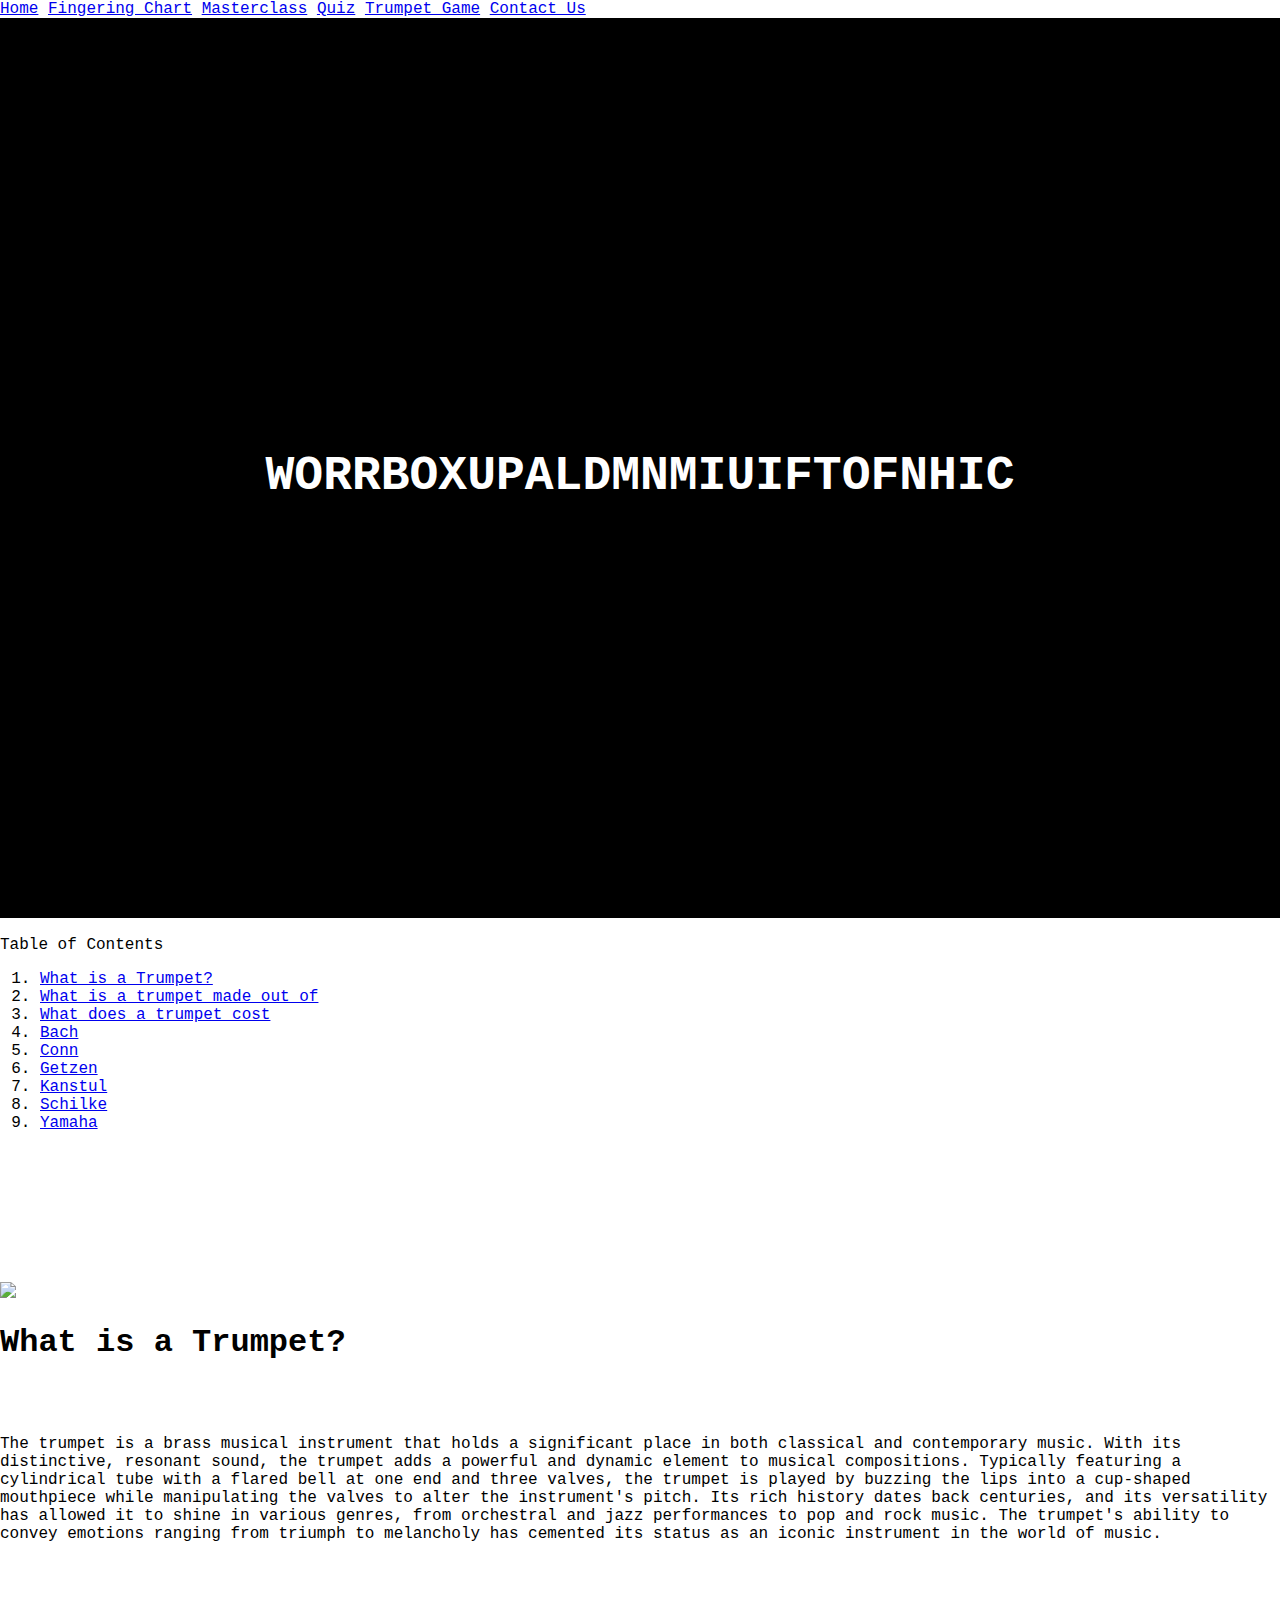
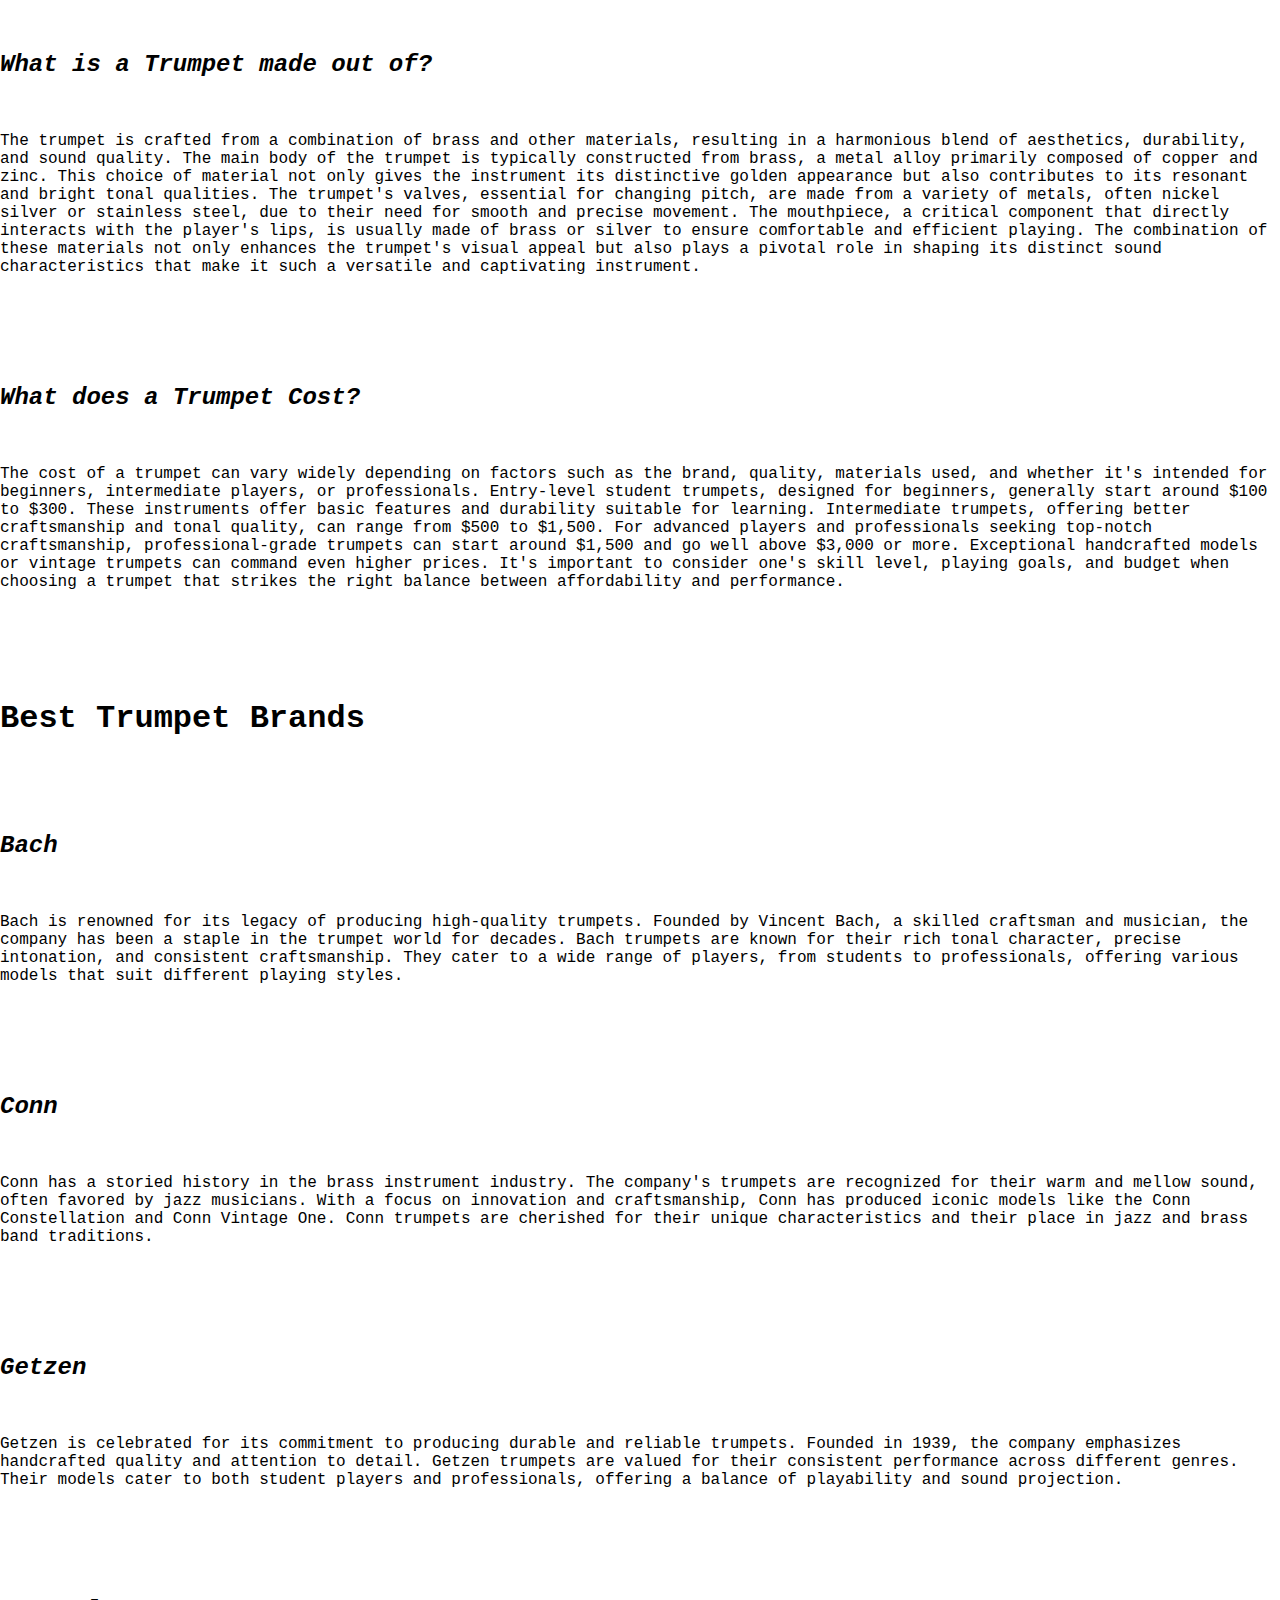
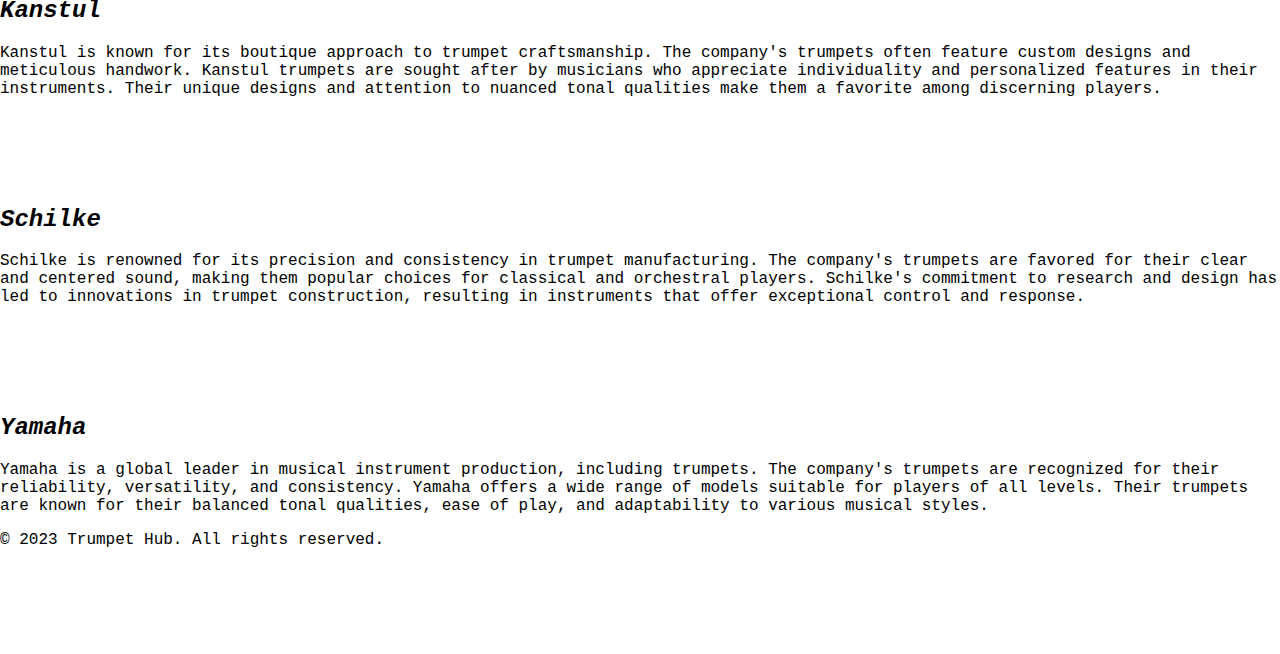
==== index.html @ 3f901198 "none of the above" ====
<!DOCTYPE html>
<html>
<head>
    <title>Trumpet Hub</title>
<link href="style.css" rel="stylesheet" type="text/css"/>
</head>
<div id="header">
    <a href="index.html">Home</a>
    <a href="fingering_chart.html">Fingering Chart</a>
    <a href="masterclass.html">Masterclass</a>
    <a href="quiz.html">Quiz</a>
    <a href="game.html">Trumpet Game</a>
    <a href="contact.html">Contact Us</a>
</div>
<html lang="en">
<head>
    <meta charset="UTF-8">
    <meta name="viewport" content="width=device-width, initial-scale=1.0">
    <title>Trumpet Hub</title>
    <link rel="stylesheet" href="https://cdnjs.cloudflare.com/ajax/libs/font-awesome/6.0.0-beta3/css/all.min.css">
    <style>
        body {
            margin: 0;
            padding: 0;
            font-family: "Space Mono", monospace;
        }

        .section {
            background-color: black;
            display: flex;
            flex-direction: column;
            justify-content: center;
            align-items: center;
            height: 100vh;
        }

        .section h1 {
            color: white;
            font-size: 3rem;
            margin-bottom: 1rem;
        }

        .down-arrow {
            color: white;
            font-size: 2rem;
            display: none; 
        }
    </style>
</head>
<body>
    <div class="section">
        <h1 data-value="Welcome To The Trumpet Hub">Welcome To The Trumpet Hub</h1>
        <i class="fas fa-chevron-down down-arrow"></i>
    </div>
    
    <script>
        const letters = "ABCDEFGHIJKLMNOPQRSTUVWXYZ";
        const originalText = "Welcome To The Trumpet Hub";
        const h1Element = document.querySelector("h1");
        const downArrow = document.querySelector(".down-arrow");

        function startRandomizing() {
            let iterations = 0;
            const interval = setInterval(() => {
                const newText = h1Element.innerText.split("").map((letter, index) => {
                    if (iterations >= originalText.length) {
                        clearInterval(interval);
                        return originalText[index];
                    }
                    return letters[Math.floor(Math.random() * 26)];
                }).join("");

                h1Element.innerText = newText;

                if (iterations >= originalText.length) { 
                    clearInterval(interval);
                    h1Element.innerText = originalText;
                    downArrow.style.display = "block"; 
                }

                iterations += 1 / 3;
            }, 30);
        }

        startRandomizing();
    </script>
</body>
<br>
<div id="content"
        <h3>Table of Contents</h3>
        <ol>
            <li><a href="#thetrumpet">What is a Trumpet?</a></li>
            <li><a href="#made">What is a trumpet made out of</a></li>
            <li><a href="#cost">What does a trumpet cost</a></li>
            <li><a href="#bach">Bach</a></li>
            <li><a href="#conn">Conn</a></li>
            <li><a href="#getzen">Getzen</a></li>
            <li><a href="#kanstul">Kanstul</a></li>
            <li><a href="#schilke">Schilke</a></li>
            <li><a href="#yamaha">Yamaha</a></li>
        </ol>
    </div>
    <a href="https://en.wikipedia.org/wiki/Miles_Davis"><img src="https://cdn.britannica.com/22/7922-004-E6D87AB4/Miles-Davis-1969.jpg"></a>
    <video src="https://www.facebook.com/MilesDavis/">controls</video><br>
    <h1>What is a Trumpet?</h1><br><br>
        <div id="thetrumpet">
            <p>The trumpet is a brass musical instrument that holds a significant place in both classical and contemporary music. With its distinctive, resonant sound, the trumpet adds a powerful and dynamic element to musical compositions. Typically featuring a cylindrical tube with a flared bell at one end and three valves, the trumpet is played by buzzing the lips into a cup-shaped mouthpiece while manipulating the valves to alter the instrument's pitch. Its rich history dates back centuries, and its versatility has allowed it to shine in various genres, from orchestral and jazz performances to pop and rock music. The trumpet's ability to convey emotions ranging from triumph to melancholy has cemented its status as an iconic instrument in the world of music.</p><br><br><br><br>
        </div>
        <div id="made">
            <em><h2>What is a Trumpet made out of?</h2></em><br>
            <p>The trumpet is crafted from a combination of brass and other materials, resulting in a harmonious blend of aesthetics, durability, and sound quality. The main body of the trumpet is typically constructed from brass, a metal alloy primarily composed of copper and zinc. This choice of material not only gives the instrument its distinctive golden appearance but also contributes to its resonant and bright tonal qualities. The trumpet's valves, essential for changing pitch, are made from a variety of metals, often nickel silver or stainless steel, due to their need for smooth and precise movement. The mouthpiece, a critical component that directly interacts with the player's lips, is usually made of brass or silver to ensure comfortable and efficient playing. The combination of these materials not only enhances the trumpet's visual appeal but also plays a pivotal role in shaping its distinct sound characteristics that make it such a versatile and captivating instrument. </p><br><br><br><br>
        </div>
        <div id="cost">
            <em><h2>What does a Trumpet Cost?</h2></em><br>
            <p>The cost of a trumpet can vary widely depending on factors such as the brand, quality, materials used, and whether it's intended for beginners, intermediate players, or professionals. Entry-level student trumpets, designed for beginners, generally start around $100 to $300. These instruments offer basic features and durability suitable for learning. Intermediate trumpets, offering better craftsmanship and tonal quality, can range from $500 to $1,500. For advanced players and professionals seeking top-notch craftsmanship, professional-grade trumpets can start around $1,500 and go well above $3,000 or more. Exceptional handcrafted models or vintage trumpets can command even higher prices. It's important to consider one's skill level, playing goals, and budget when choosing a trumpet that strikes the right balance between affordability and performance.</p><br><br><br><br>
        </div>
        <h1>Best Trumpet Brands</h1><br><br><br>
        <div id="bach">
            <em><h2>Bach</h2></em><br>
            <p>Bach is renowned for its legacy of producing high-quality trumpets. Founded by Vincent Bach, a skilled craftsman and musician, the company has been a staple in the trumpet world for decades. Bach trumpets are known for their rich tonal character, precise intonation, and consistent craftsmanship. They cater to a wide range of players, from students to professionals, offering various models that suit different playing styles.</p><br><br><br><br>
        </div>
        <div id="conn">
           <em><h2>Conn</h2></em><br>
           <p>Conn has a storied history in the brass instrument industry. The company's trumpets are recognized for their warm and mellow sound, often favored by jazz musicians. With a focus on innovation and craftsmanship, Conn has produced iconic models like the Conn Constellation and Conn Vintage One. Conn trumpets are cherished for their unique characteristics and their place in jazz and brass band traditions.</p><br><br><br><br>
          </div>
        </div>
        <div id="getzen">
            <em><h2>Getzen</h2></em><br>
            <p>Getzen is celebrated for its commitment to producing durable and reliable trumpets. Founded in 1939, the company emphasizes handcrafted quality and attention to detail. Getzen trumpets are valued for their consistent performance across different genres. Their models cater to both student players and professionals, offering a balance of playability and sound projection.</p><br><br><br><br>
        </div>
        <div id="kanstul">
            <em><h2>Kanstul</h2></em>
            <p>Kanstul is known for its boutique approach to trumpet craftsmanship. The company's trumpets often feature custom designs and meticulous handwork. Kanstul trumpets are sought after by musicians who appreciate individuality and personalized features in their instruments. Their unique designs and attention to nuanced tonal qualities make them a favorite among discerning players.</p><br><br><br><br>
        </div>
        <div id="schilke">
            <em><h2>Schilke</h2></em>
            <p>Schilke is renowned for its precision and consistency in trumpet manufacturing. The company's trumpets are favored for their clear and centered sound, making them popular choices for classical and orchestral players. Schilke's commitment to research and design has led to innovations in trumpet construction, resulting in instruments that offer exceptional control and response.</p><br><br><br><br>
        </div>
        <div id="yamaha">
            <em><h2>Yamaha</h2></em>
            <p>Yamaha is a global leader in musical instrument production, including trumpets. The company's trumpets are recognized for their reliability, versatility, and consistency. Yamaha offers a wide range of models suitable for players of all levels. Their trumpets are known for their balanced tonal qualities, ease of play, and adaptability to various musical styles.</p>
        </div>
</body>
    <footer>
        &copy; 2023 Trumpet Hub. All rights reserved.
    </footer>
</html>
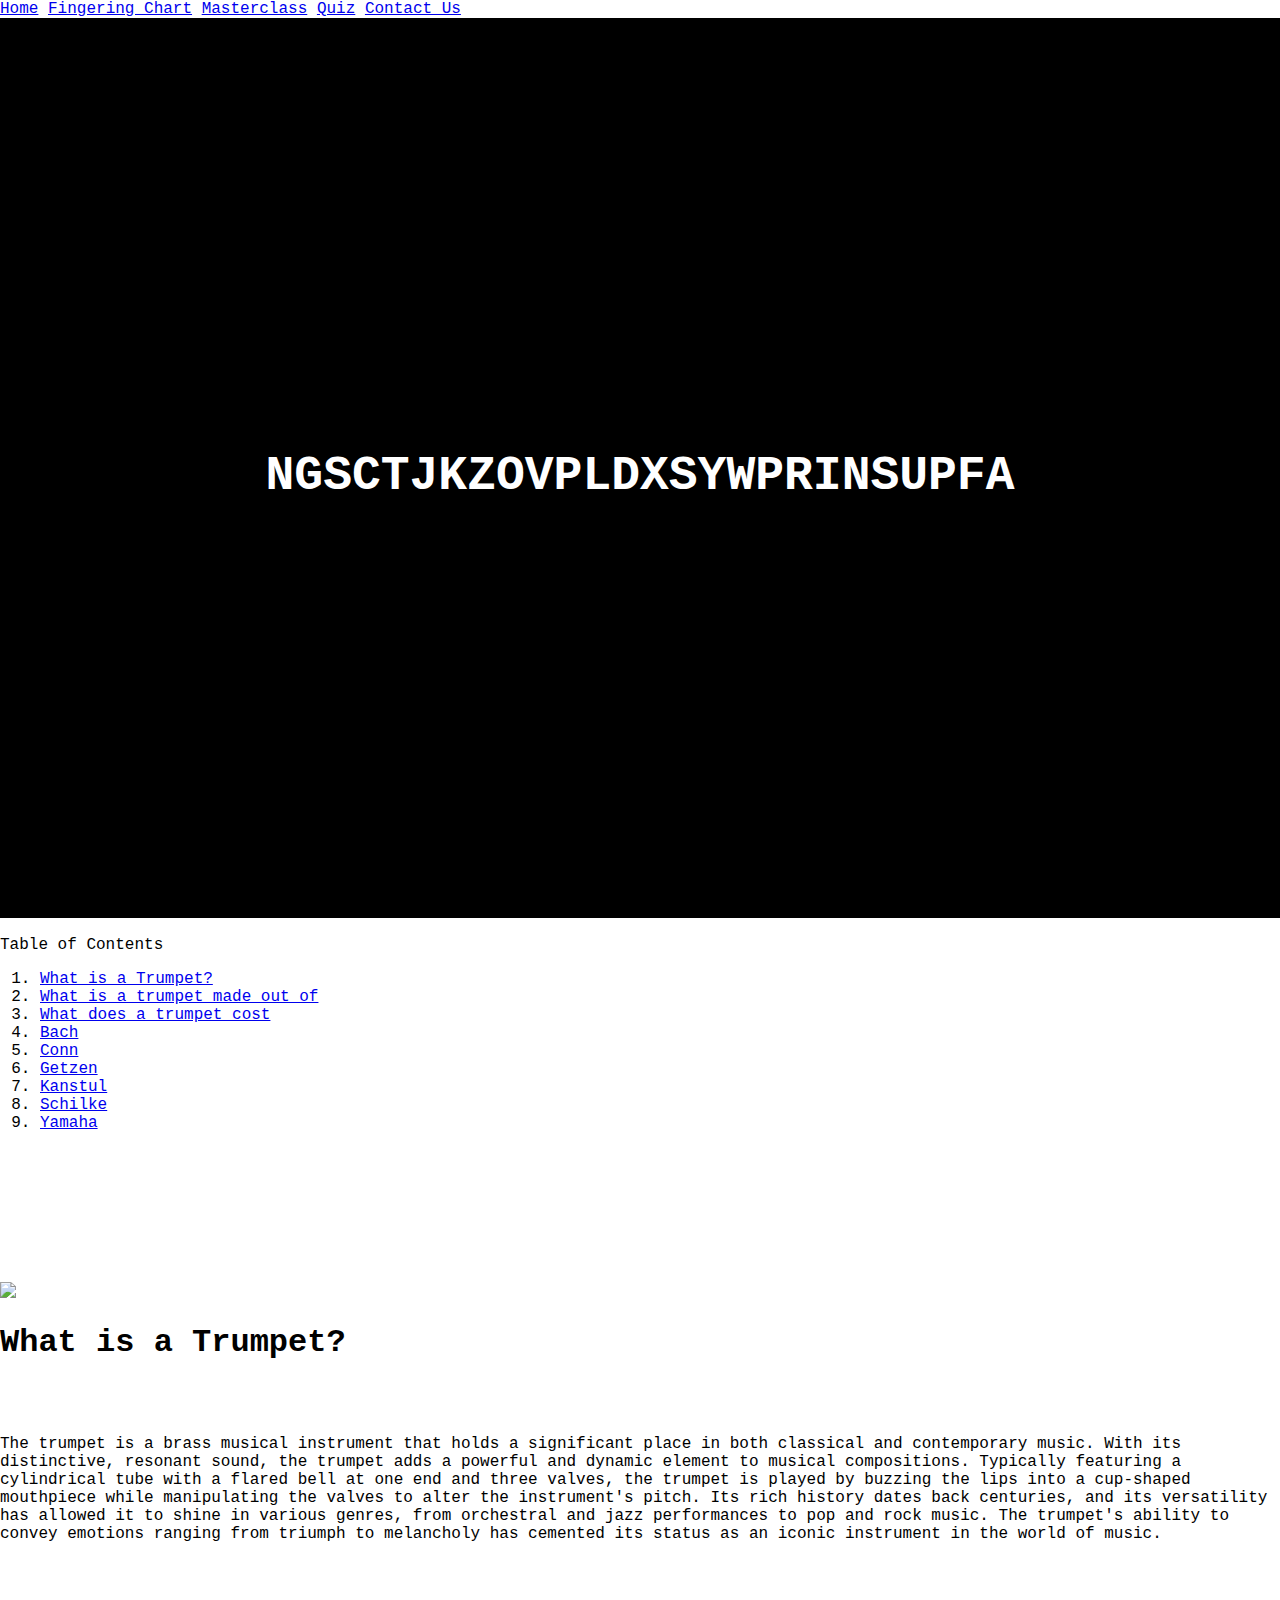
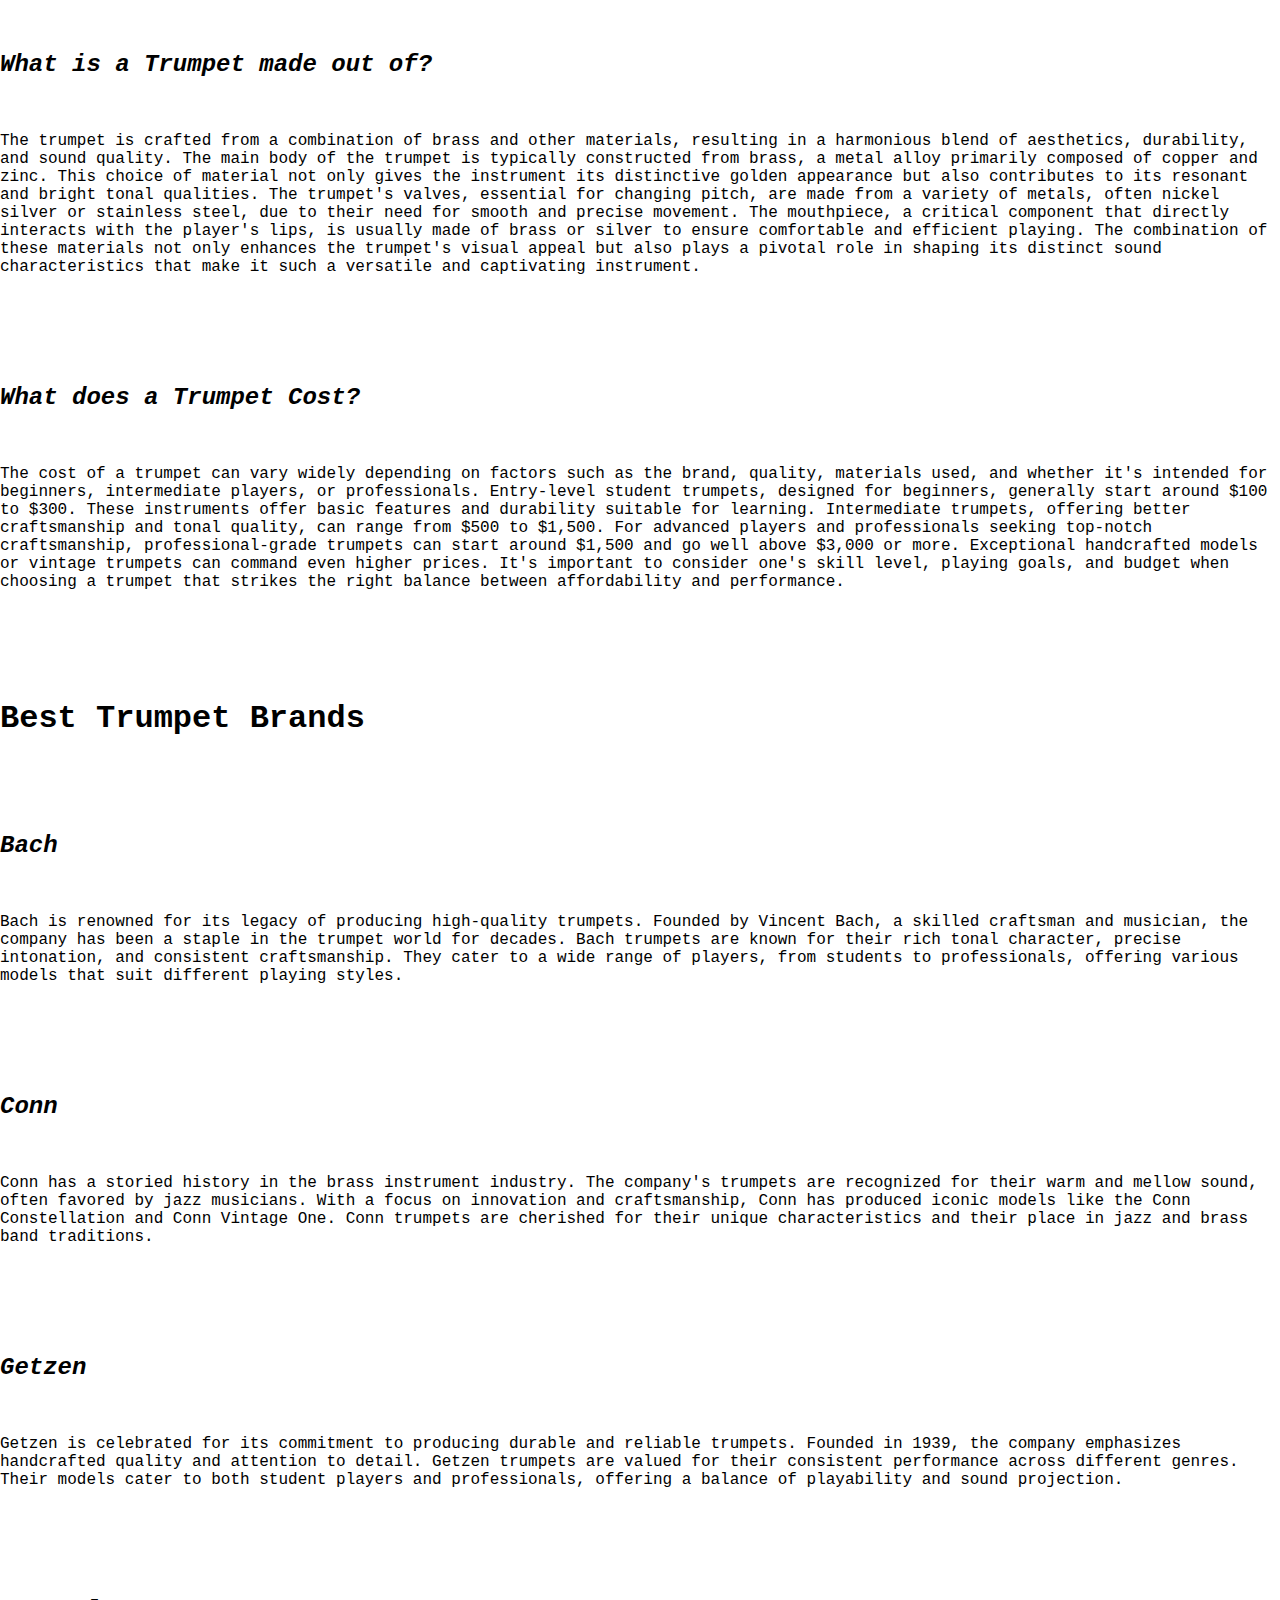
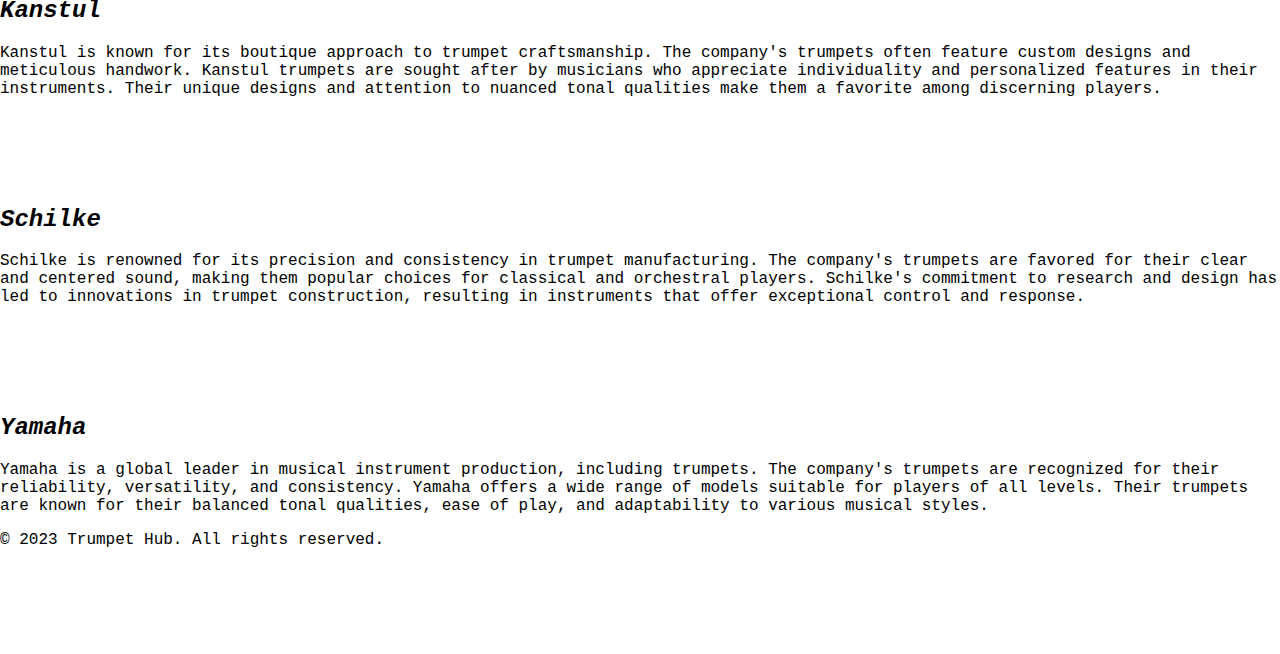
==== commit f746b06d: "removed home button on home" ====
--- a/index.html
+++ b/index.html
@@ -9,7 +9,6 @@
     <a href="fingering_chart.html">Fingering Chart</a>
     <a href="masterclass.html">Masterclass</a>
     <a href="quiz.html">Quiz</a>
-    <a href="game.html">Trumpet Game</a>
     <a href="contact.html">Contact Us</a>
 </div>
 <html lang="en">
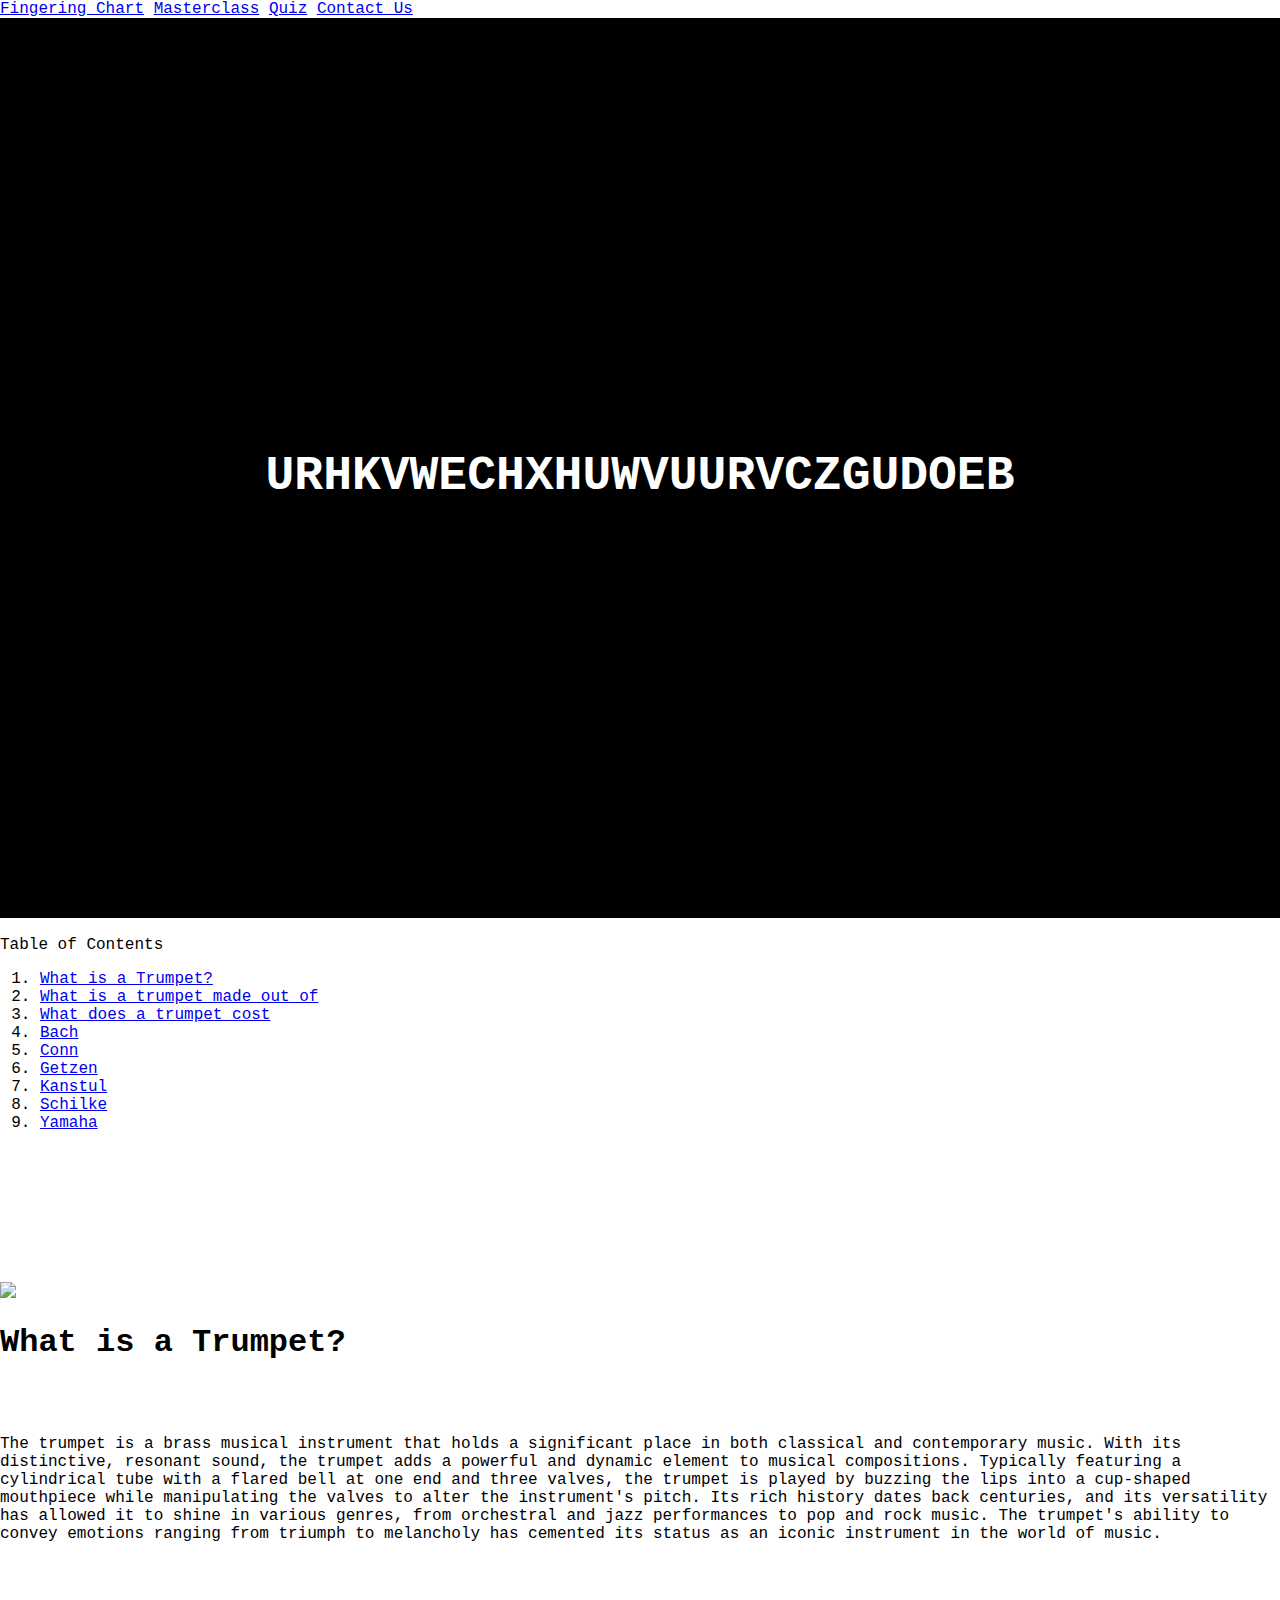
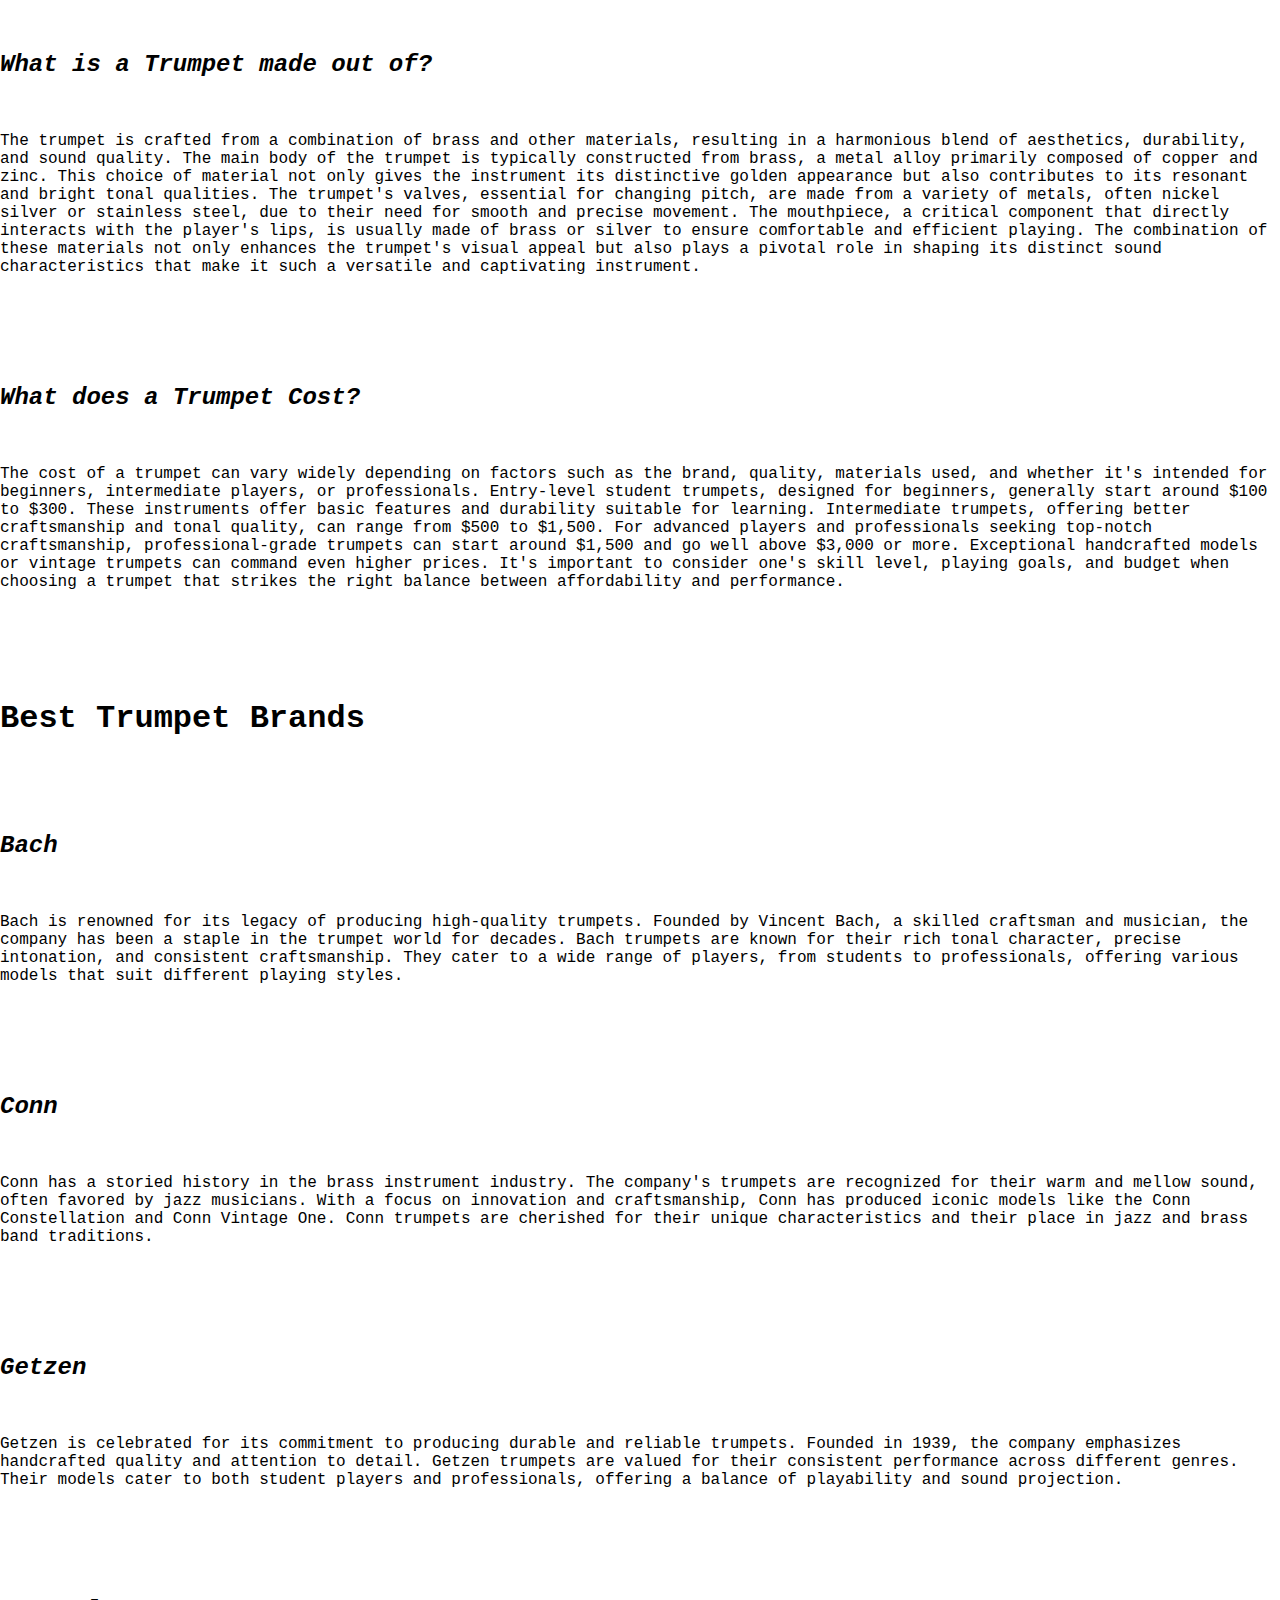
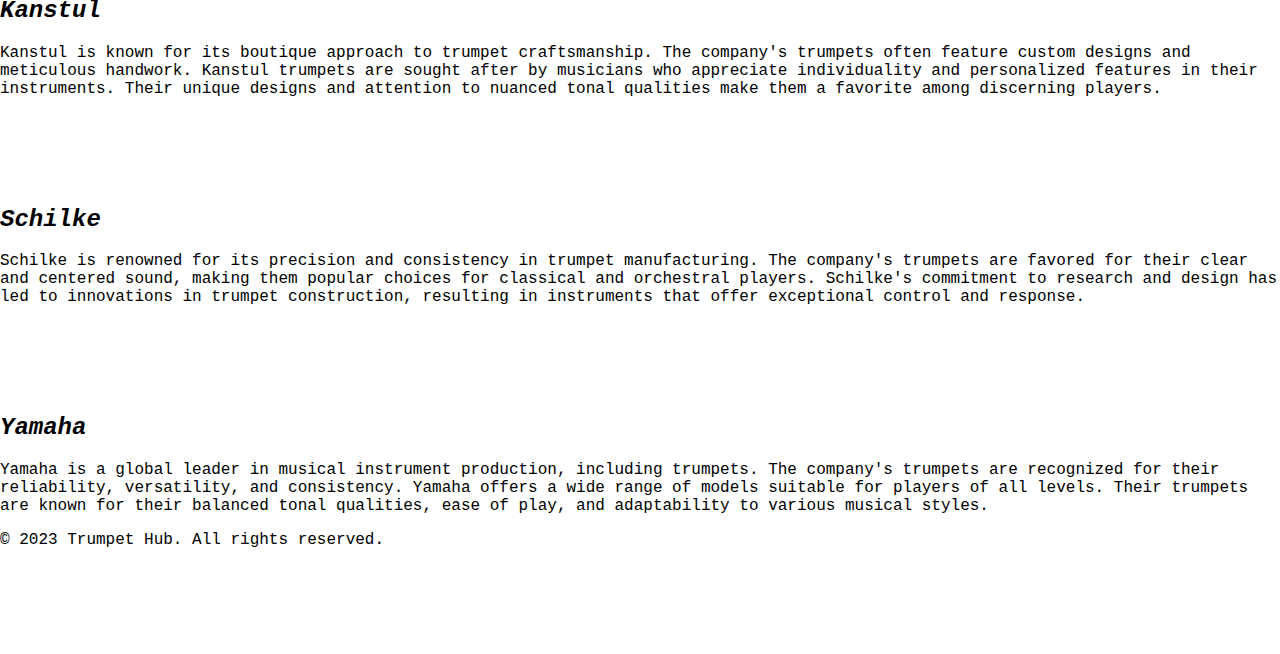
==== commit 59ece33c: "Update index.html" ====
--- a/index.html
+++ b/index.html
@@ -5,7 +5,6 @@
 <link href="style.css" rel="stylesheet" type="text/css"/>
 </head>
 <div id="header">
-    <a href="index.html">Home</a>
     <a href="fingering_chart.html">Fingering Chart</a>
     <a href="masterclass.html">Masterclass</a>
     <a href="quiz.html">Quiz</a>
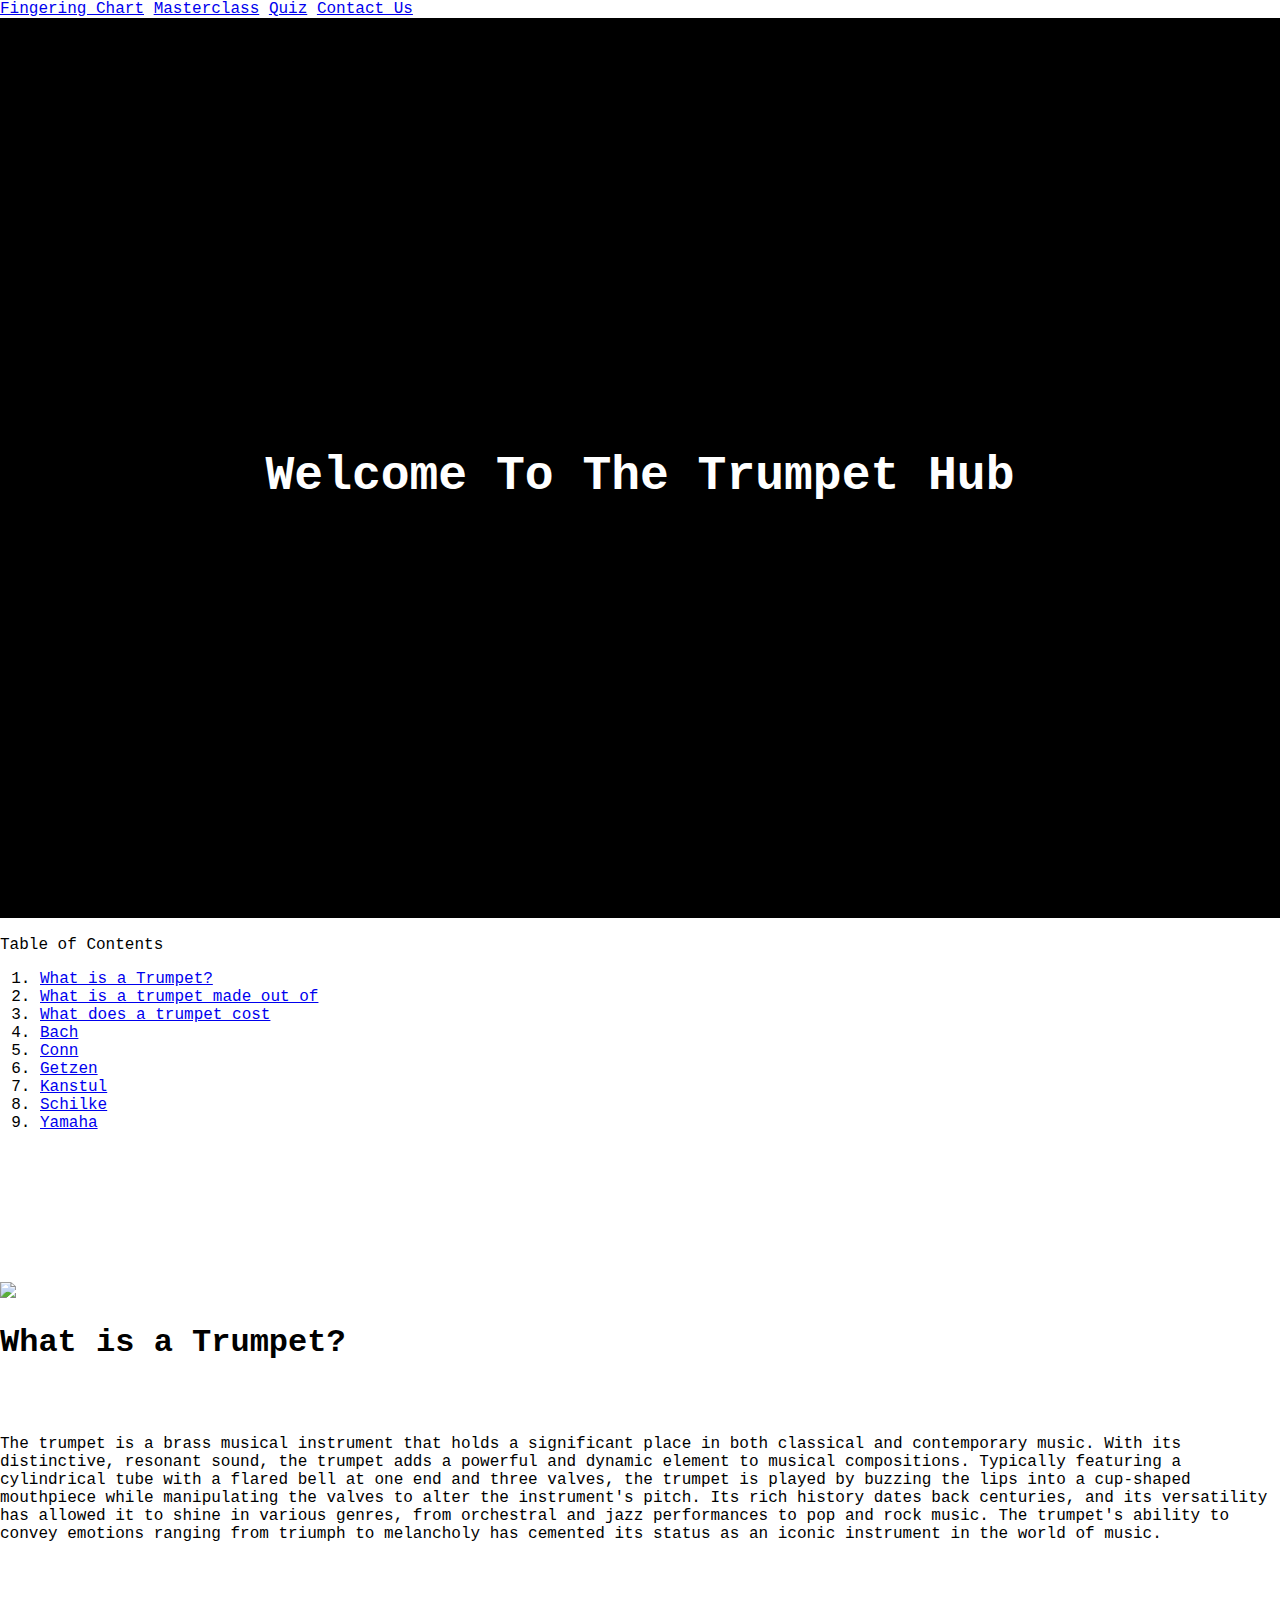
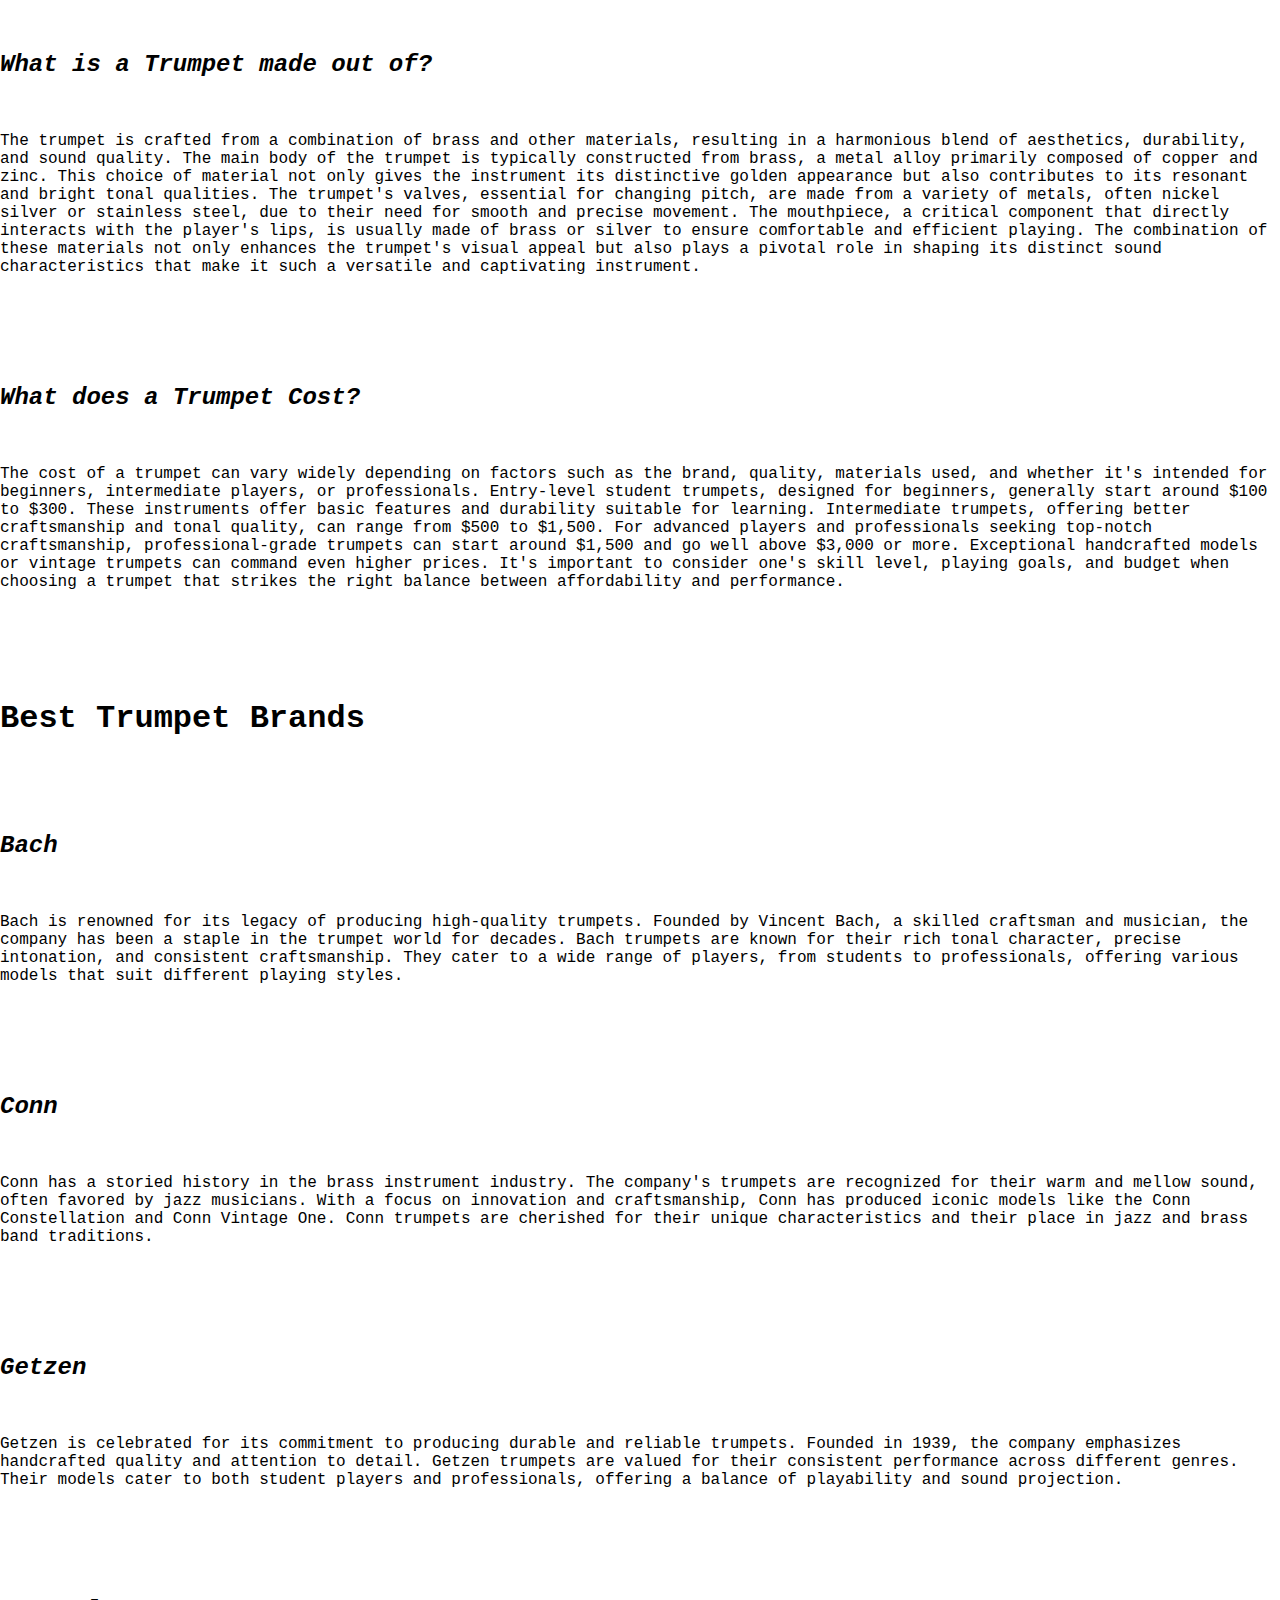
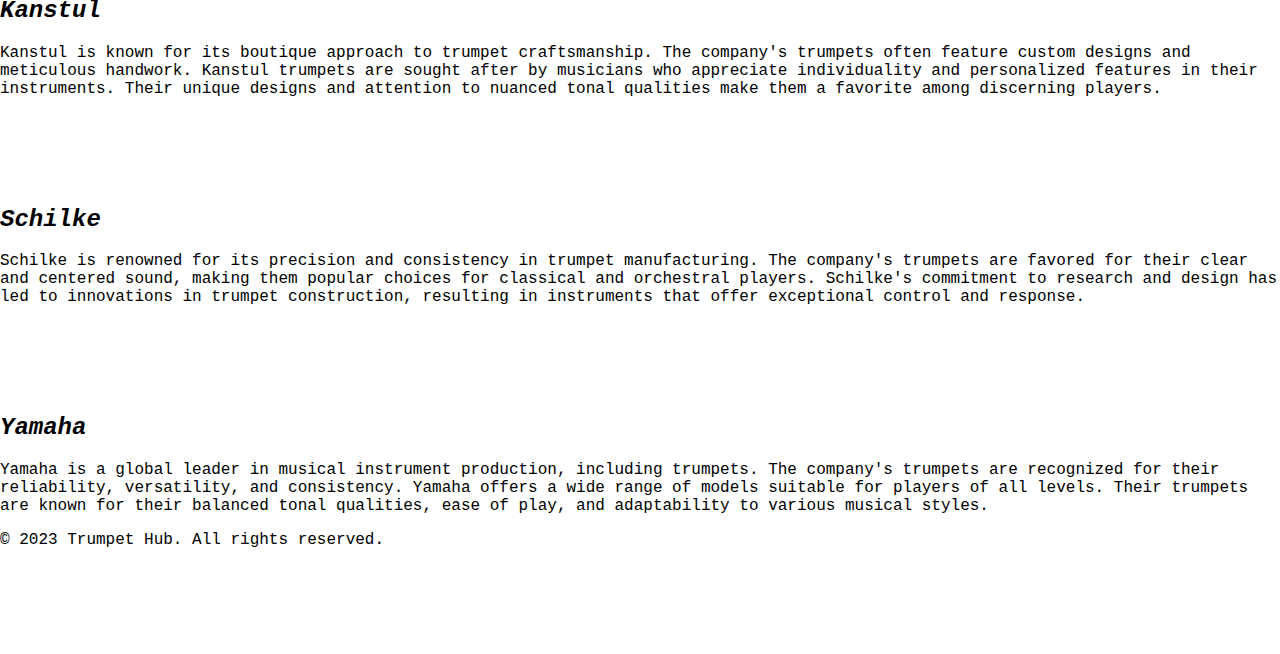
==== commit 8ce2752c: "iterations" ====
--- a/index.html
+++ b/index.html
@@ -5,6 +5,7 @@
 <link href="style.css" rel="stylesheet" type="text/css"/>
 </head>
 <div id="header">
+
     <a href="fingering_chart.html">Fingering Chart</a>
     <a href="masterclass.html">Masterclass</a>
     <a href="quiz.html">Quiz</a>
@@ -68,7 +69,7 @@
                     return letters[Math.floor(Math.random() * 26)];
                 }).join("");
 
-                h1Element.innerText = newText;
+                Element.innerText = newText;
 
                 if (iterations >= originalText.length) { 
                     clearInterval(interval);
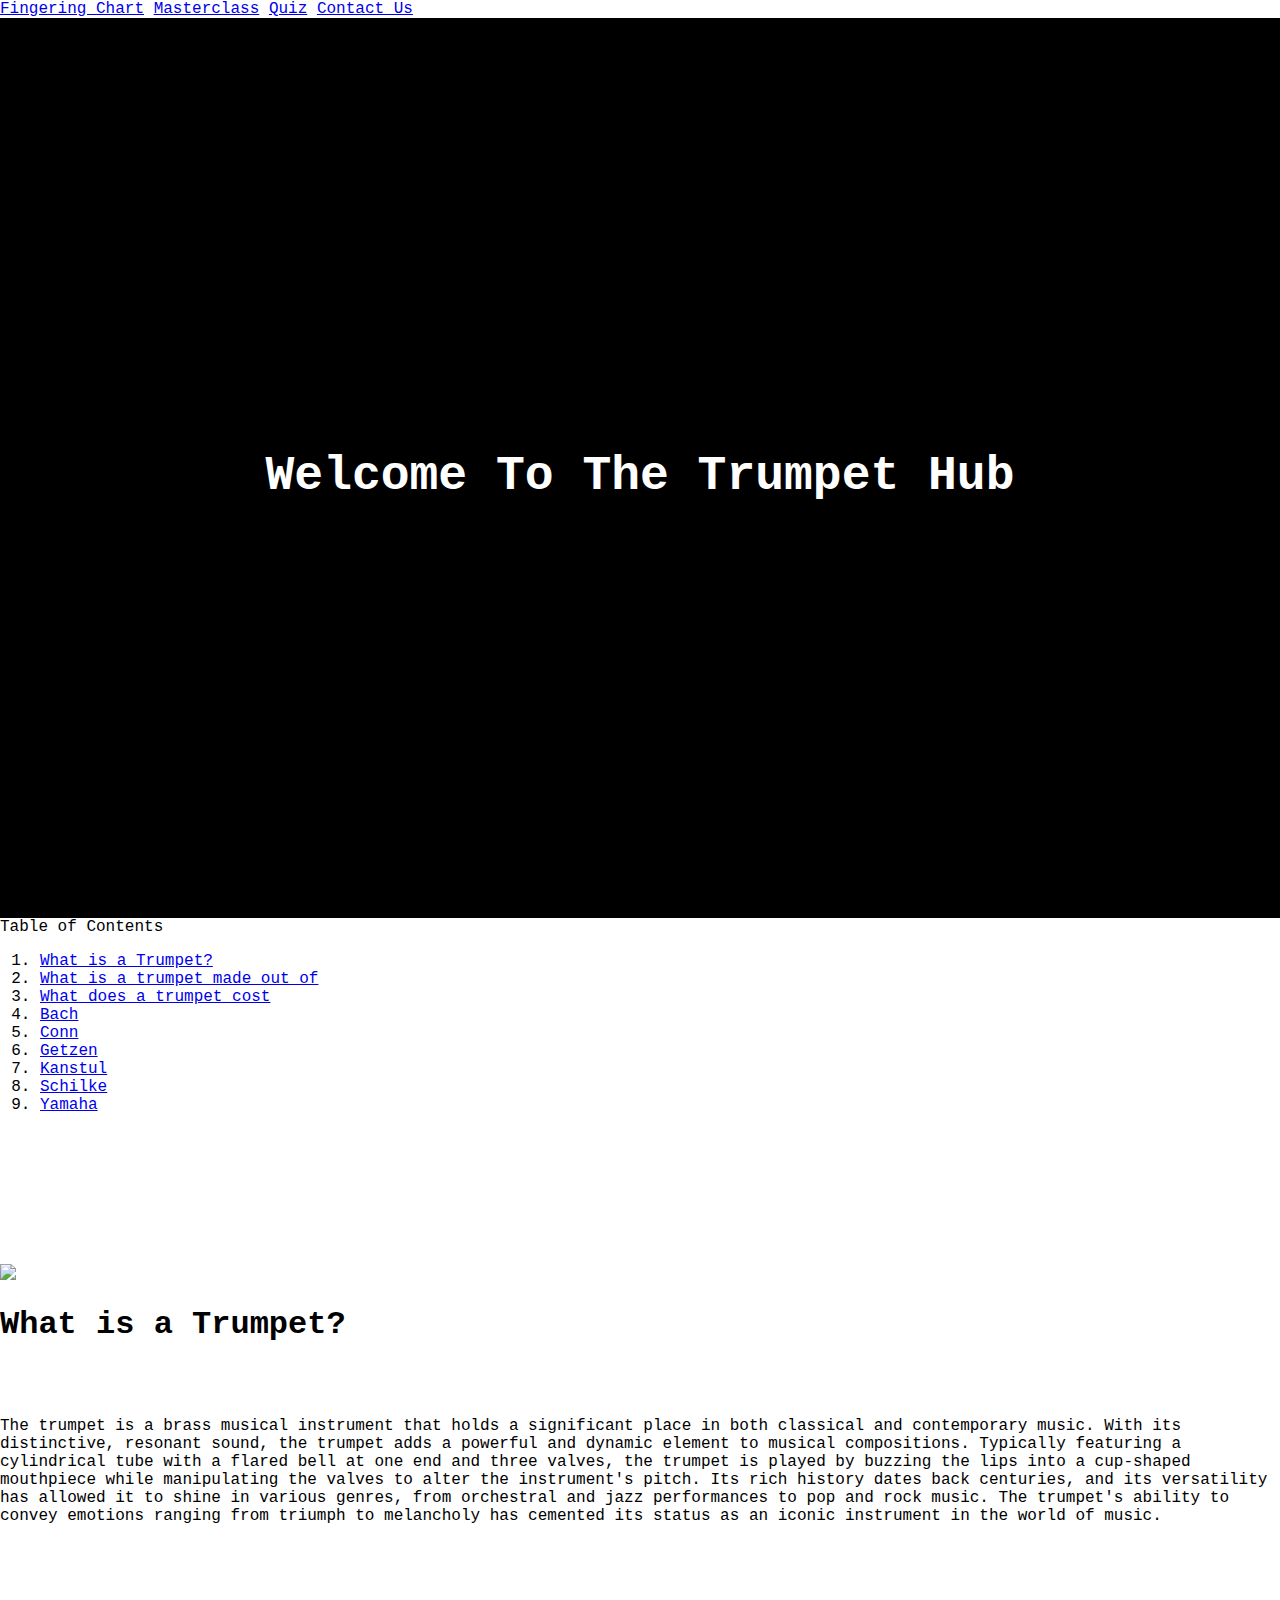
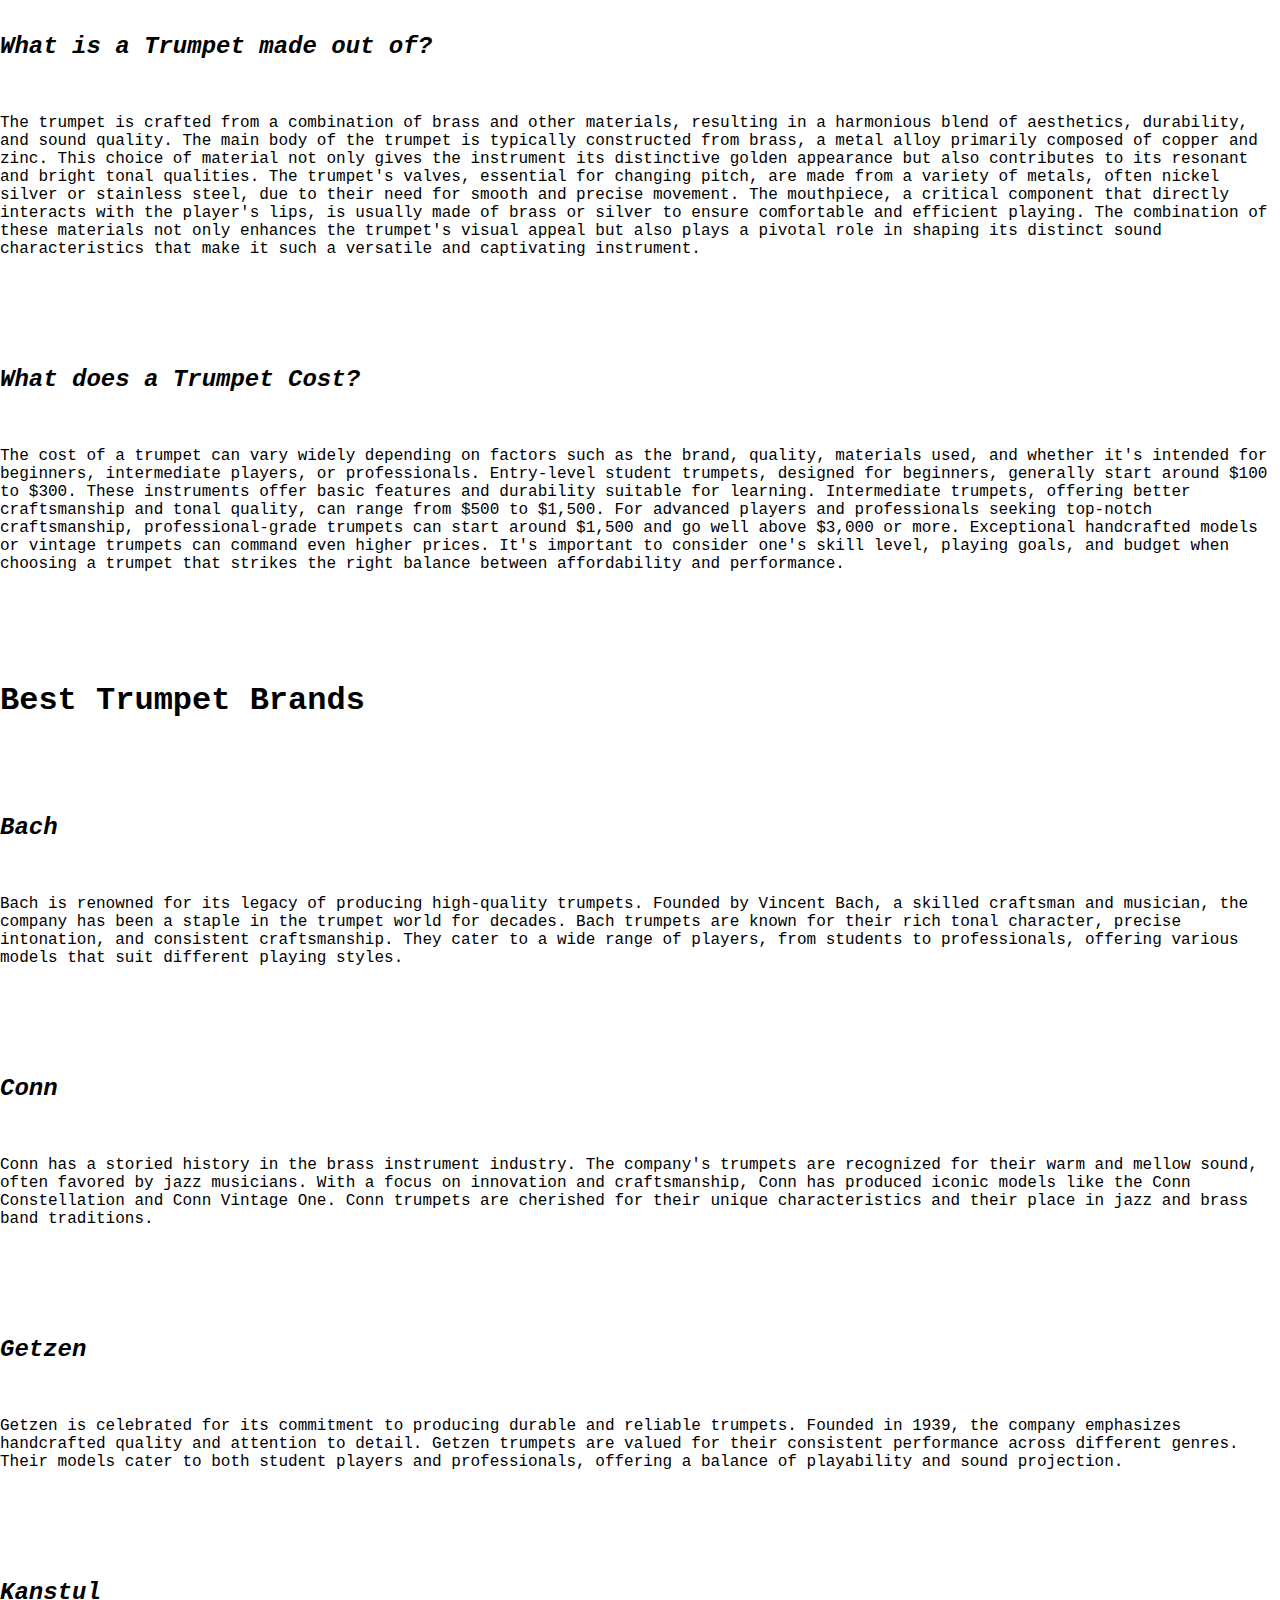
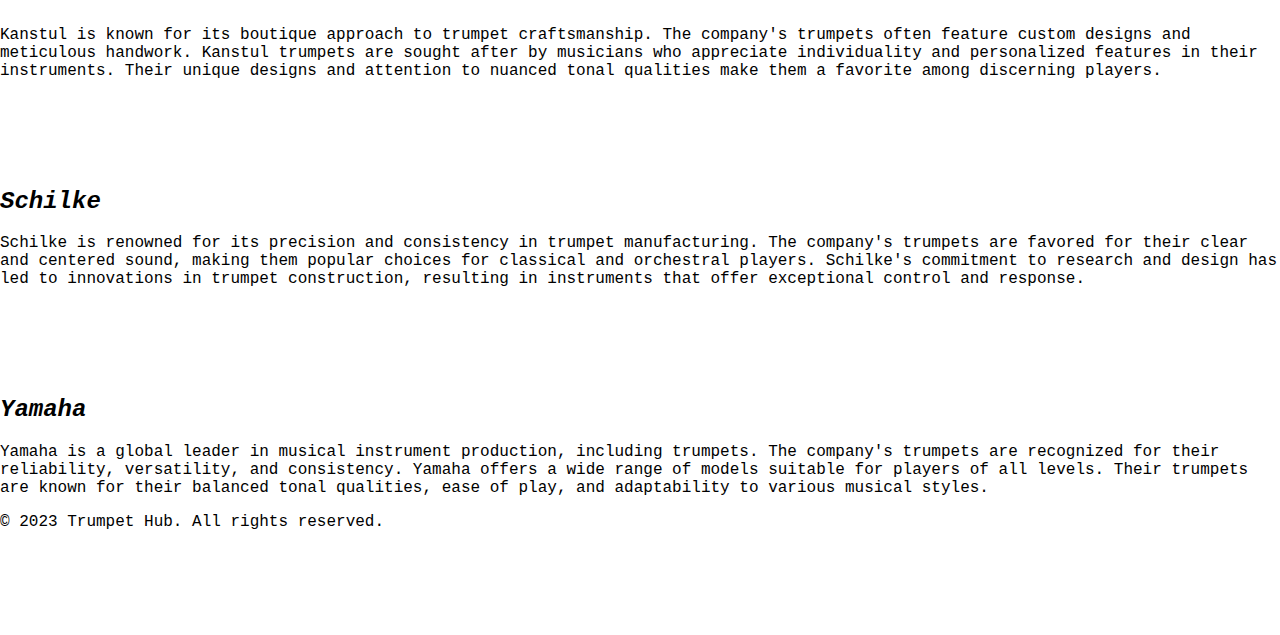
==== commit f3bc5b89: "added another javascript file" ====
--- a/index.html
+++ b/index.html
@@ -51,40 +51,7 @@
         <h1 data-value="Welcome To The Trumpet Hub">Welcome To The Trumpet Hub</h1>
         <i class="fas fa-chevron-down down-arrow"></i>
     </div>
-    
-    <script>
-        const letters = "ABCDEFGHIJKLMNOPQRSTUVWXYZ";
-        const originalText = "Welcome To The Trumpet Hub";
-        const h1Element = document.querySelector("h1");
-        const downArrow = document.querySelector(".down-arrow");
-
-        function startRandomizing() {
-            let iterations = 0;
-            const interval = setInterval(() => {
-                const newText = h1Element.innerText.split("").map((letter, index) => {
-                    if (iterations >= originalText.length) {
-                        clearInterval(interval);
-                        return originalText[index];
-                    }
-                    return letters[Math.floor(Math.random() * 26)];
-                }).join("");
-
-                Element.innerText = newText;
-
-                if (iterations >= originalText.length) { 
-                    clearInterval(interval);
-                    h1Element.innerText = originalText;
-                    downArrow.style.display = "block"; 
-                }
-
-                iterations += 1 / 3;
-            }, 30);
-        }
-
-        startRandomizing();
-    </script>
-</body>
-<br>
+   
 <div id="content"
         <h3>Table of Contents</h3>
         <ol>
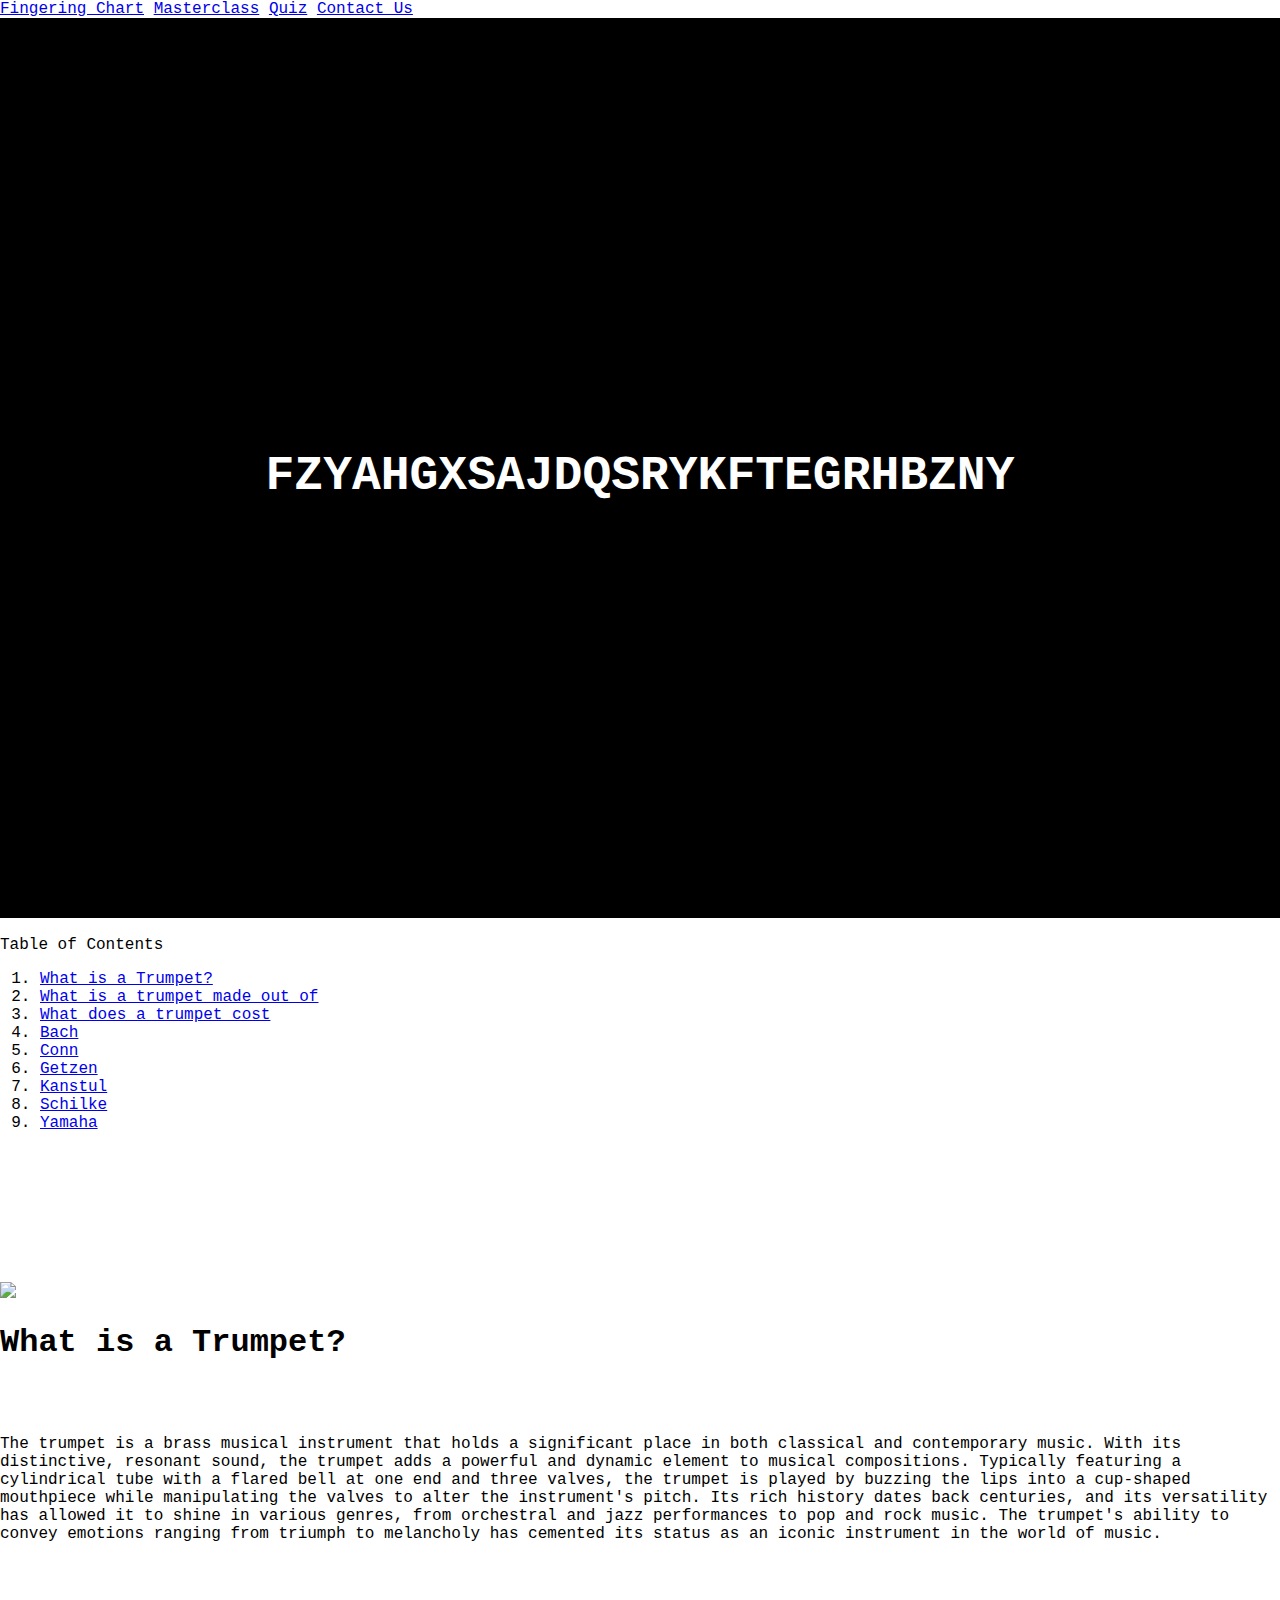
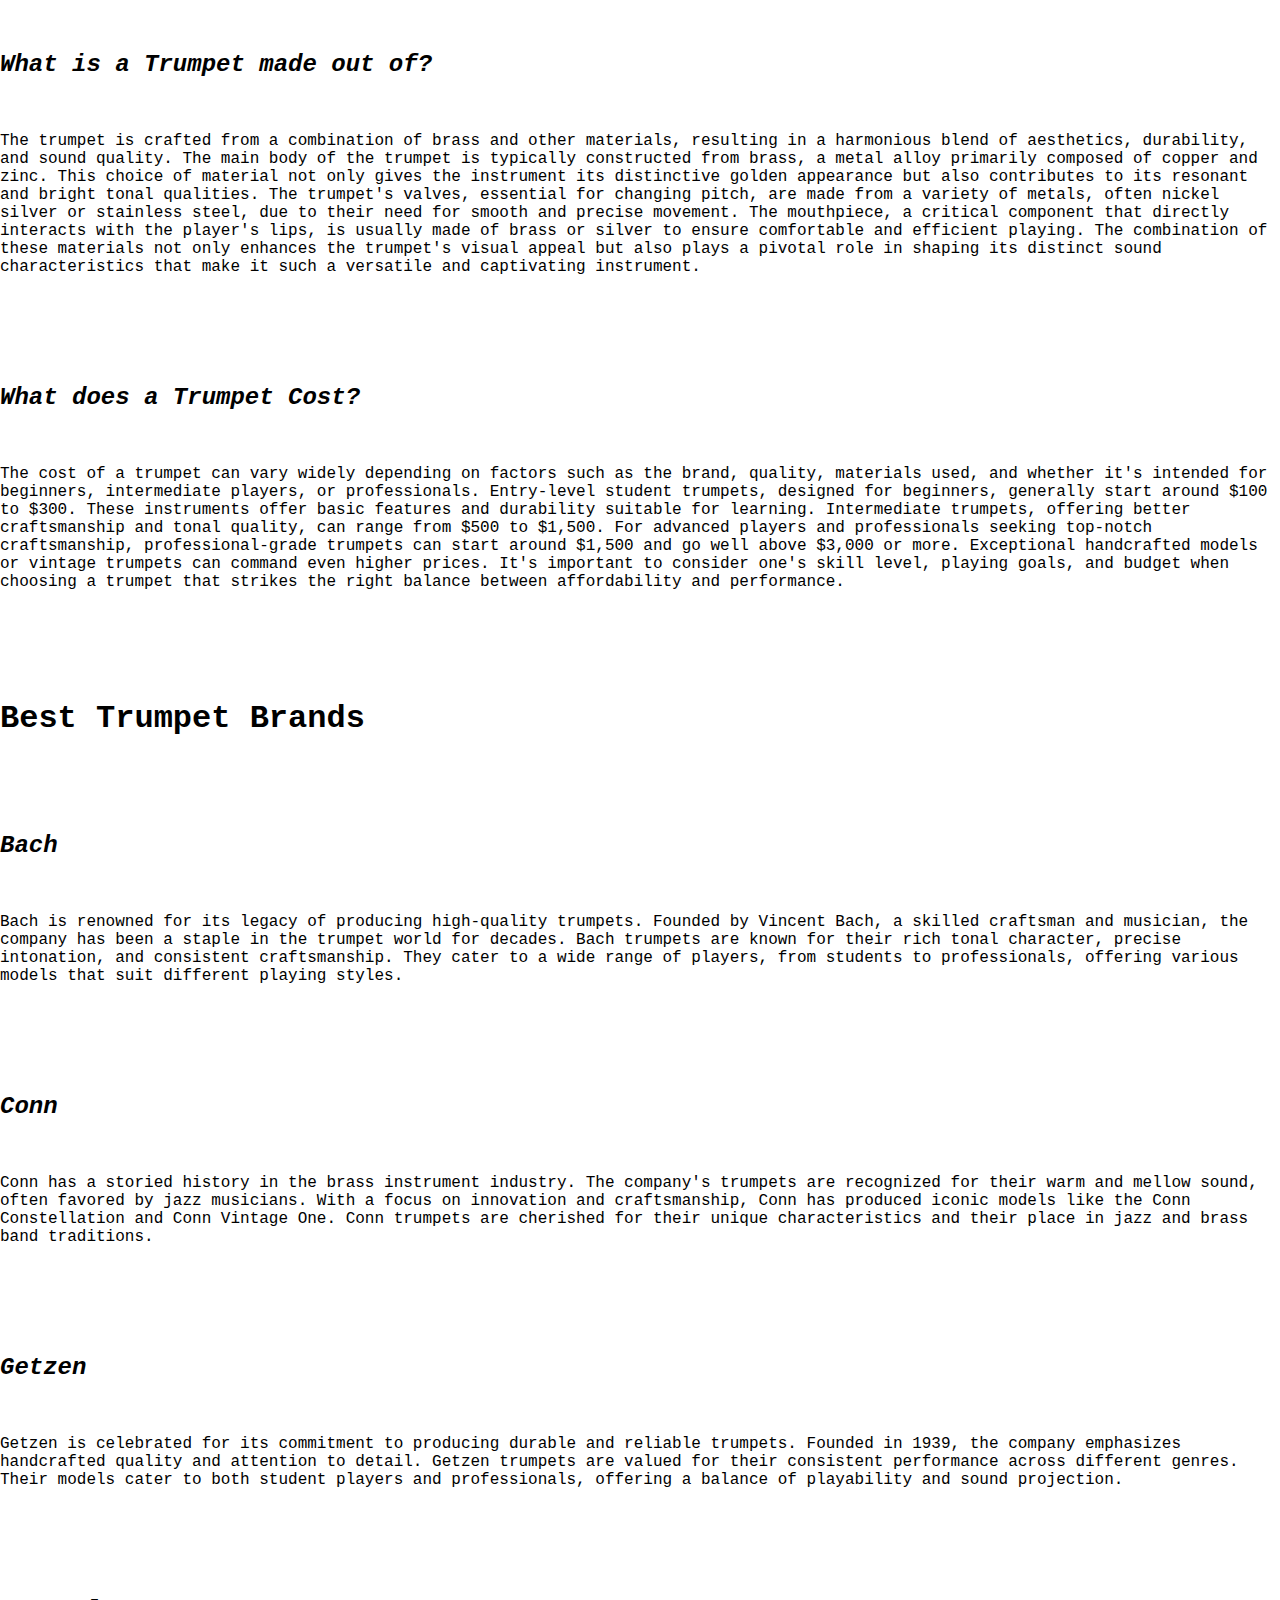
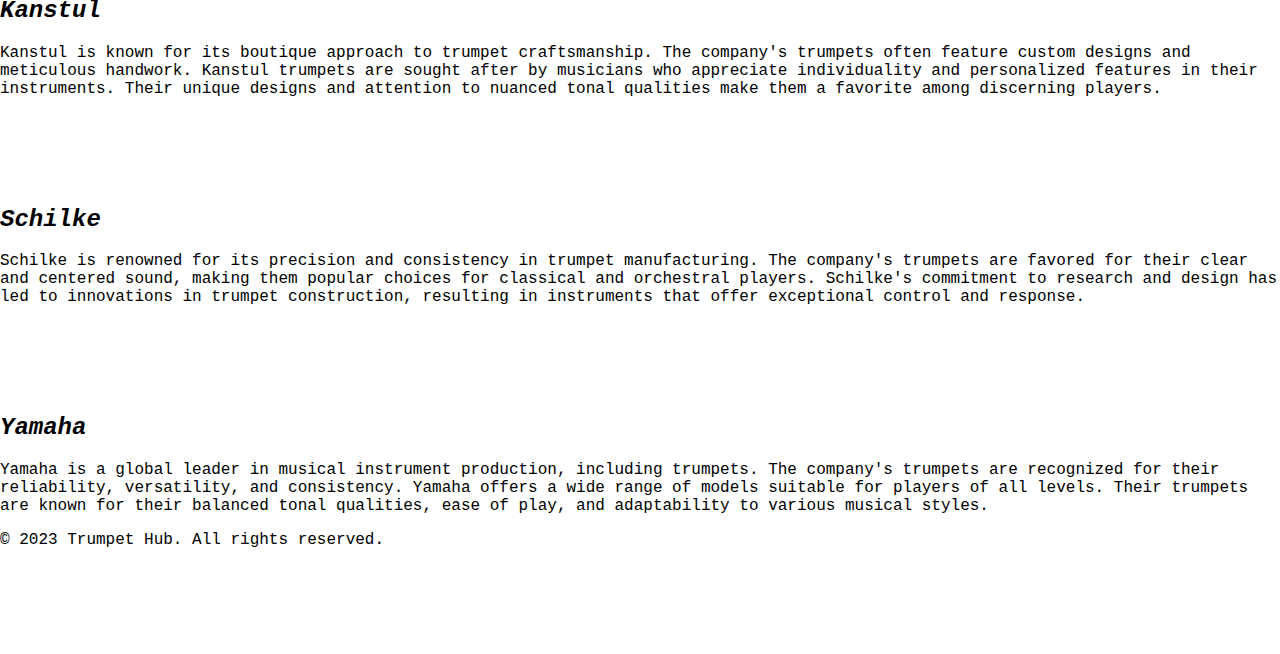
==== commit 9a1eb7ca: "new commit" ====
--- a/index.html
+++ b/index.html
@@ -52,6 +52,9 @@
         <i class="fas fa-chevron-down down-arrow"></i>
     </div>
    
+    <script src="letters.js"></script>
+</body>
+<br>
 <div id="content"
         <h3>Table of Contents</h3>
         <ol>
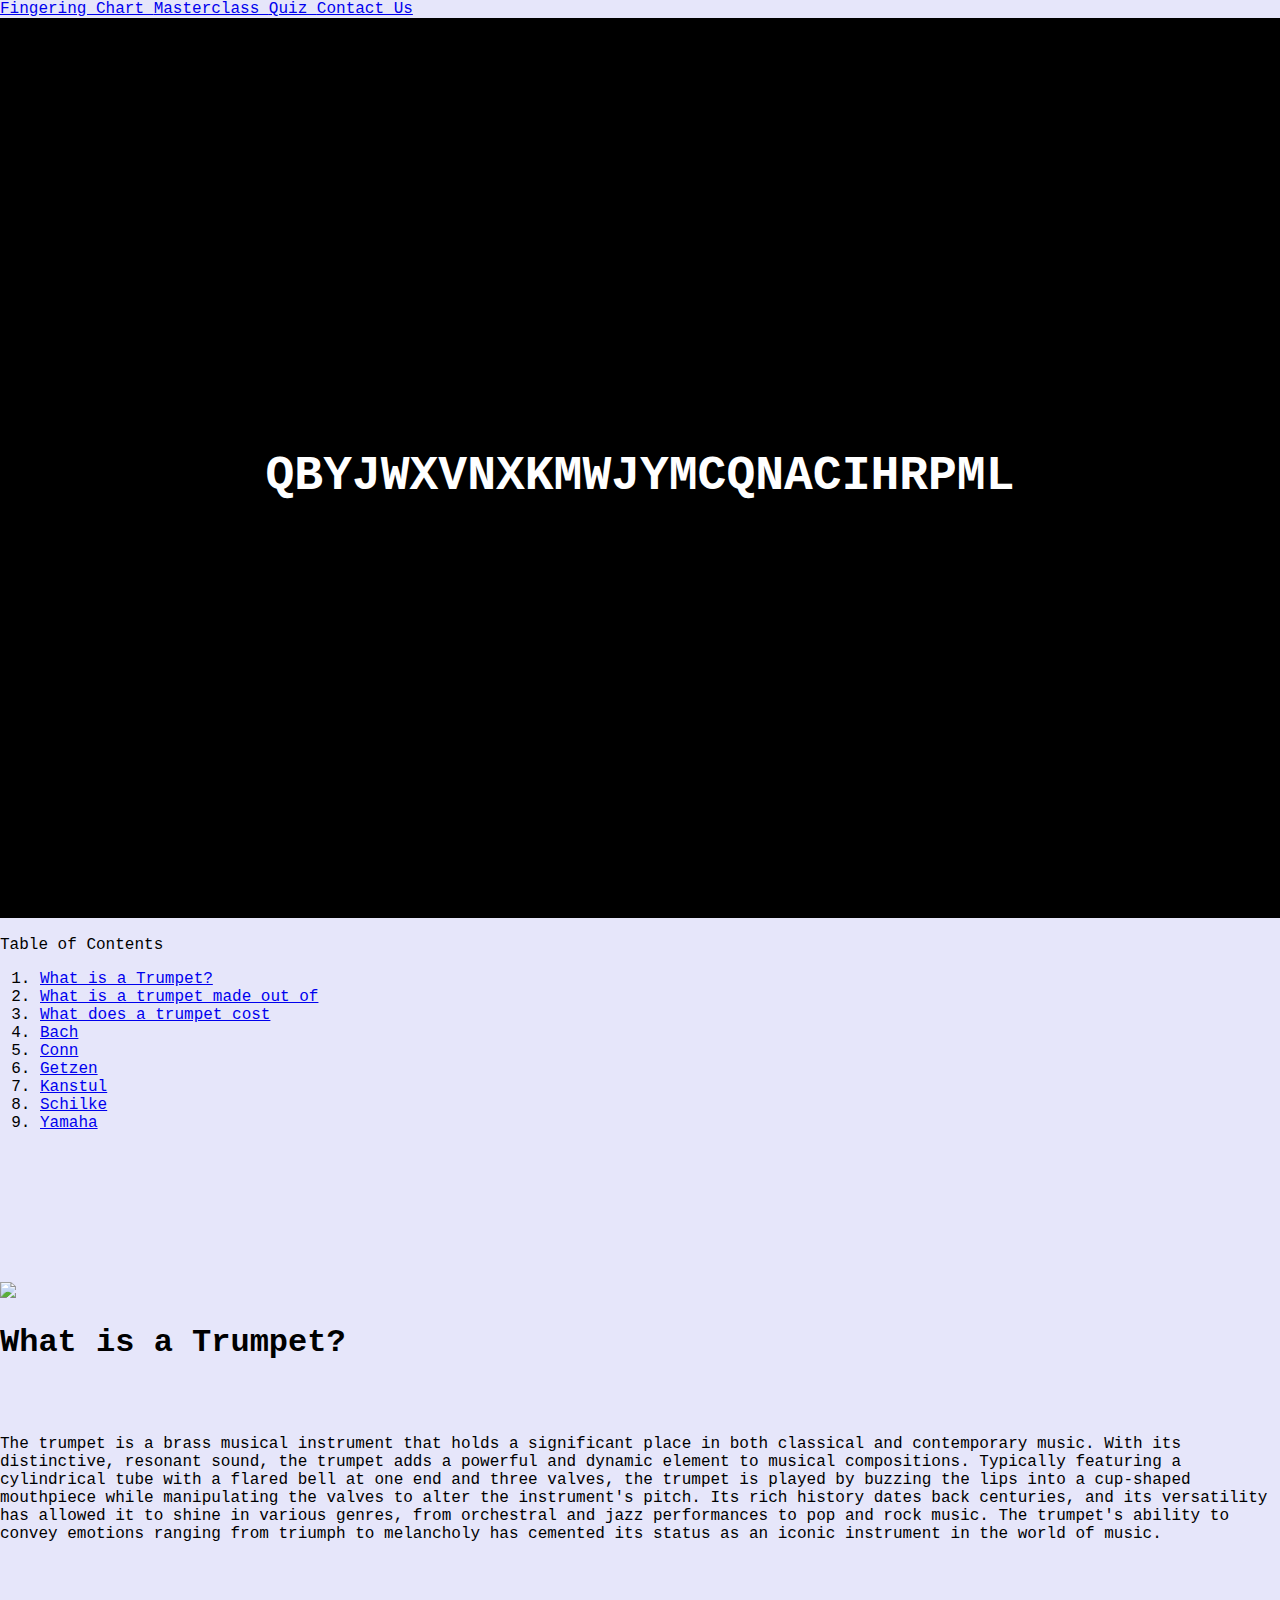
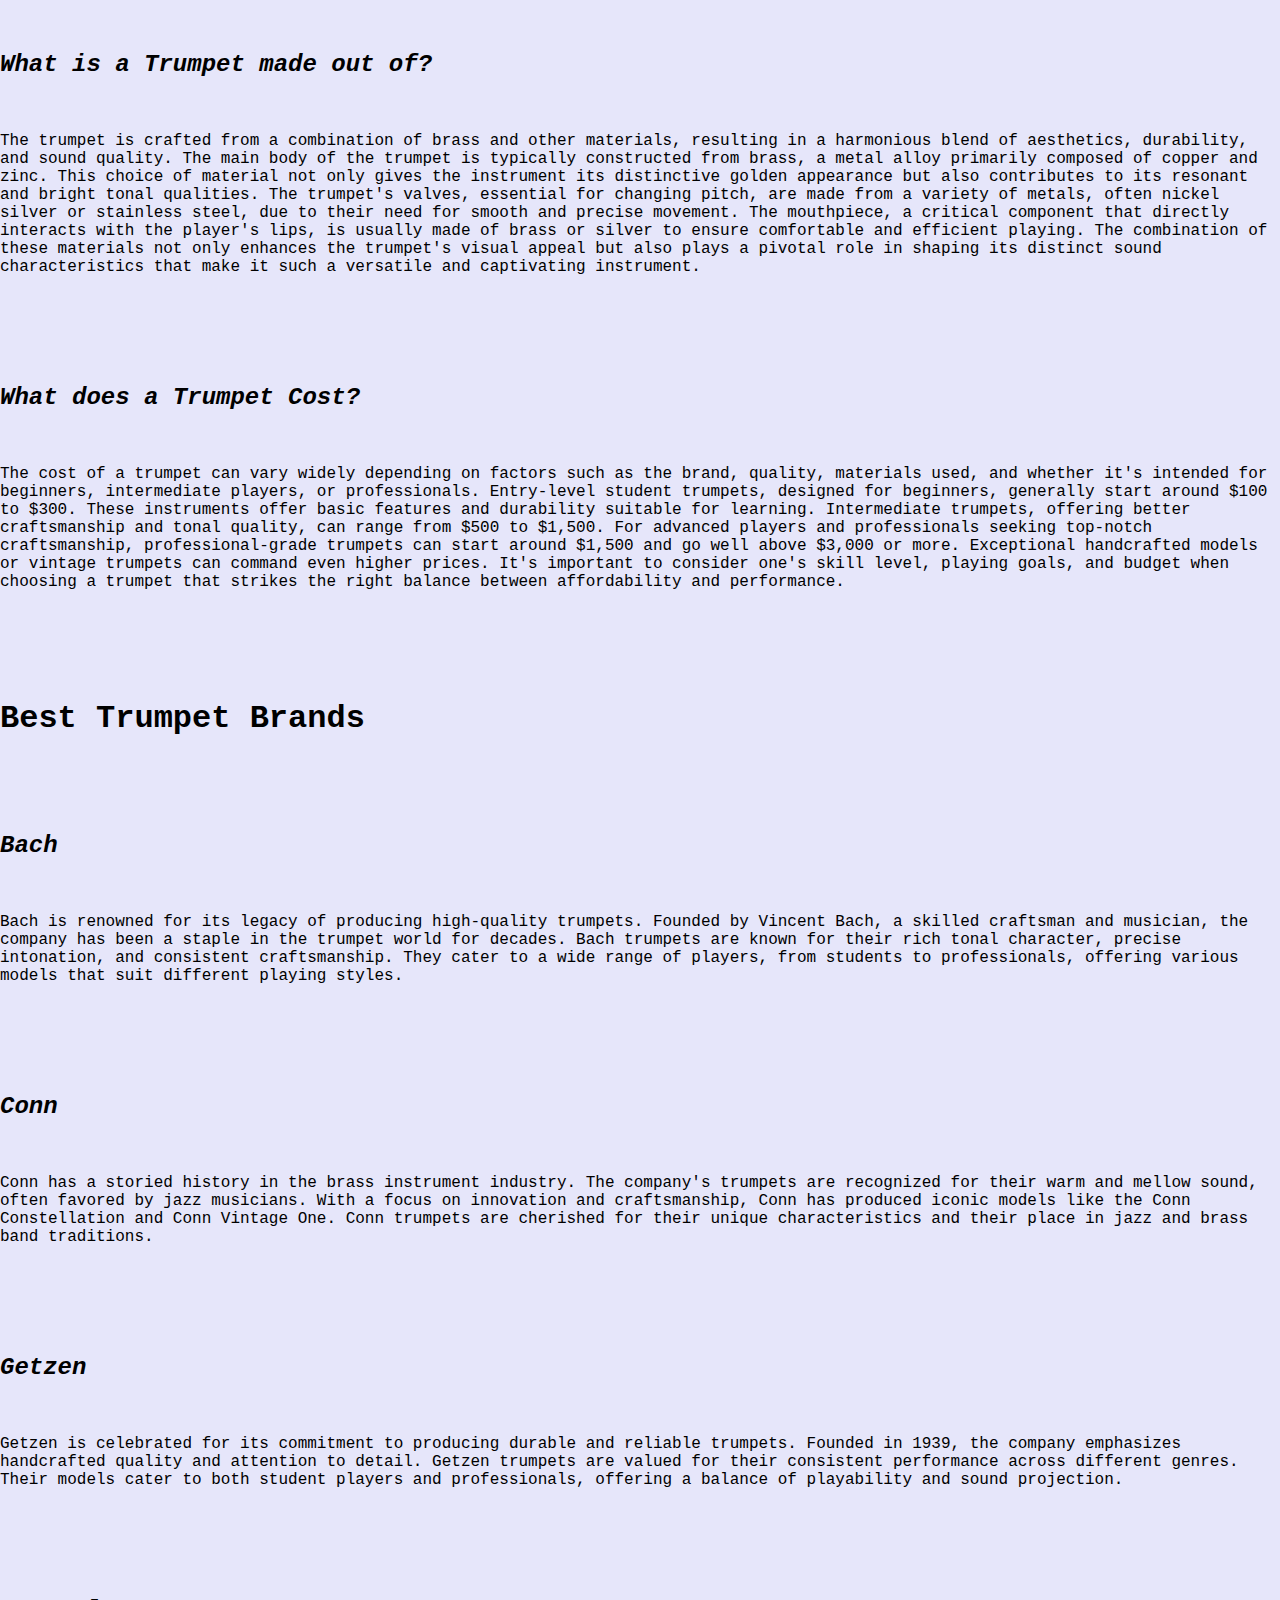
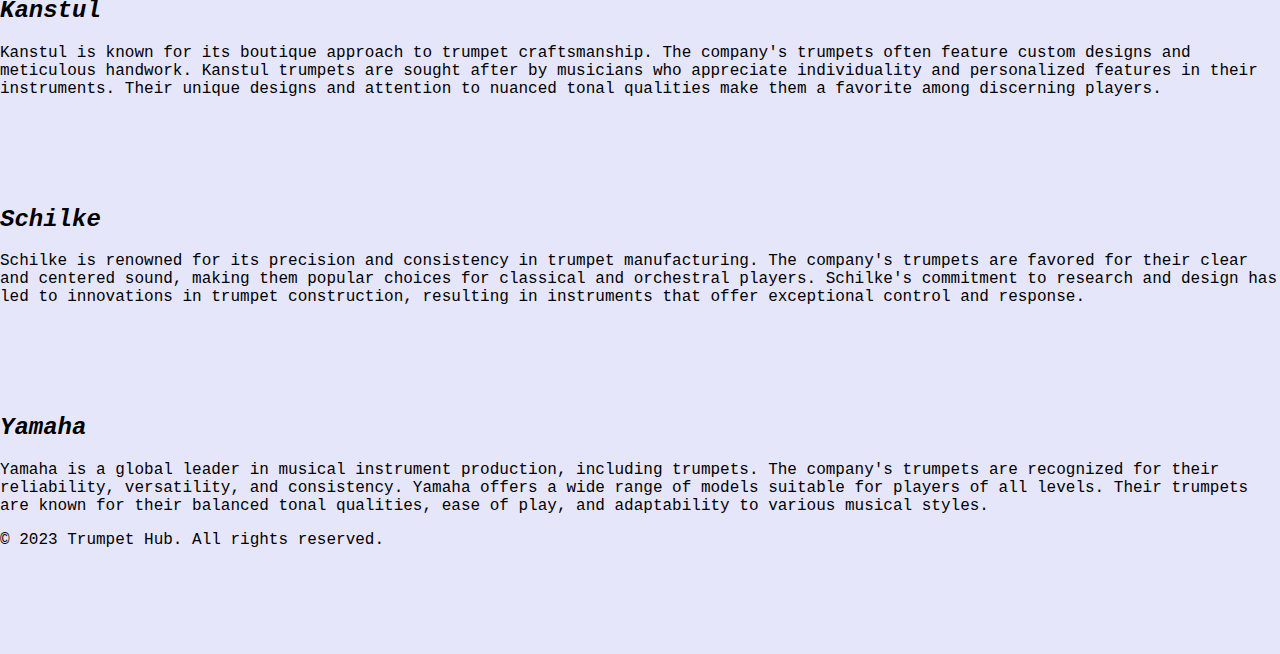
==== commit 8079ae4c: "Update index.html" ====
--- a/index.html
+++ b/index.html
@@ -6,9 +6,9 @@
 </head>
 <div id="header">
 
-    <a href="fingering_chart.html">Fingering Chart</a>
-    <a href="masterclass.html">Masterclass</a>
-    <a href="quiz.html">Quiz</a>
+    <a href="fingering_chart.html">Fingering Chart    </a>
+    <a href="masterclass.html">Masterclass    </a>
+    <a href="quiz.html">Quiz    </a>
     <a href="contact.html">Contact Us</a>
 </div>
 <html lang="en">
--- a/style.css
+++ b/style.css
@@ -0,0 +1,3 @@
+body {
+    background-color: lavender;
+}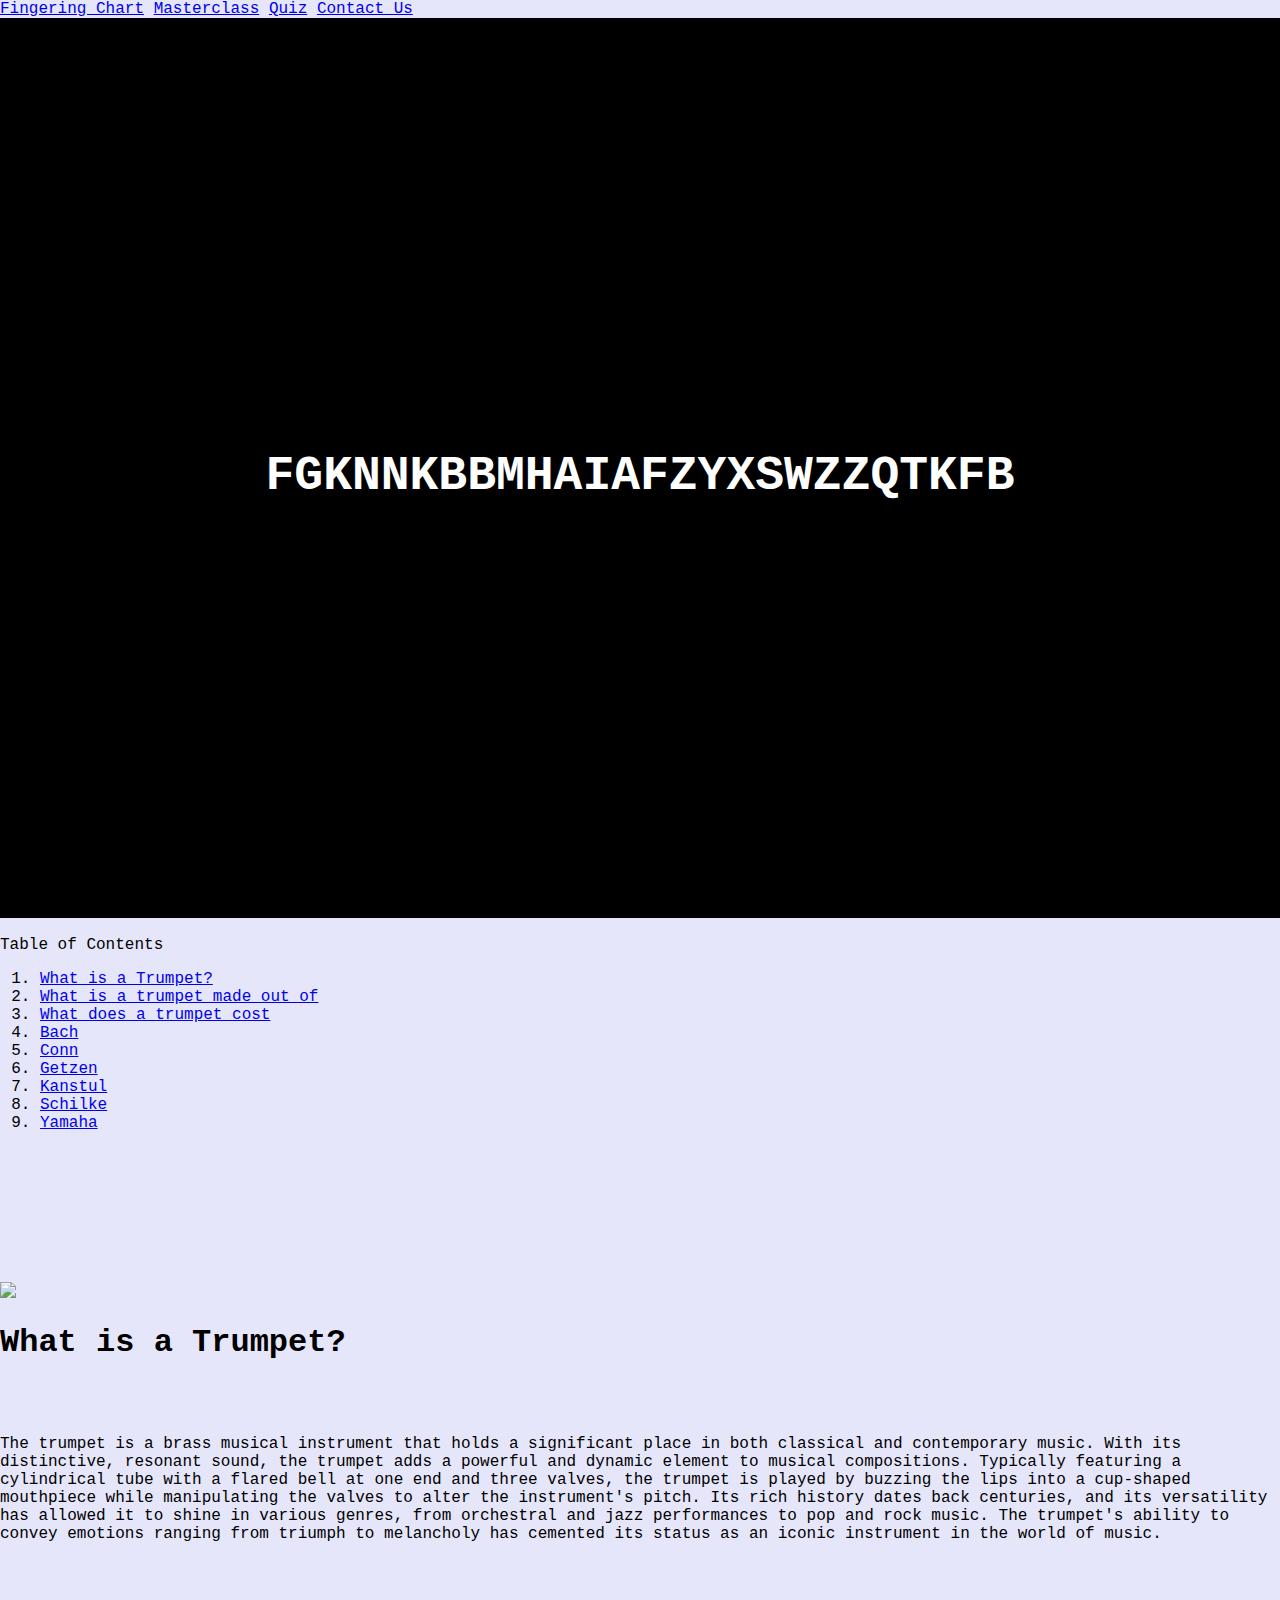
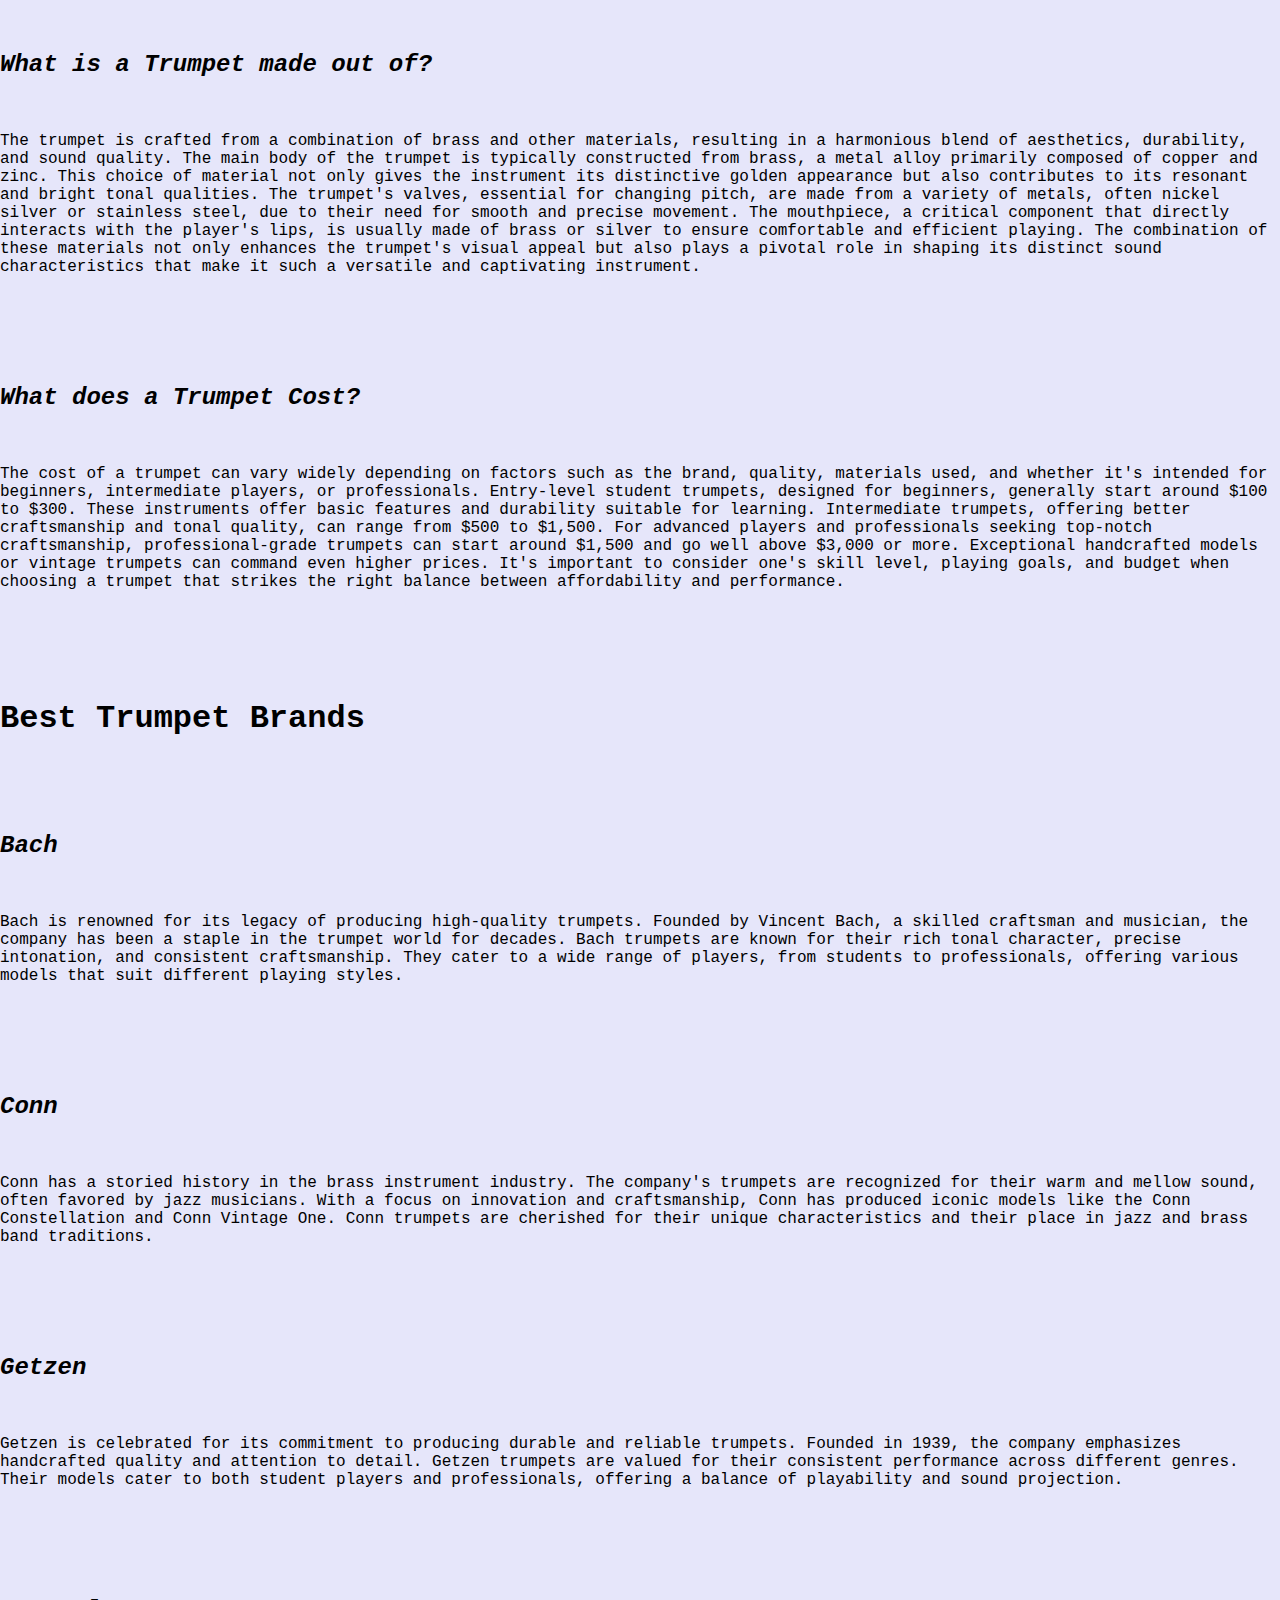
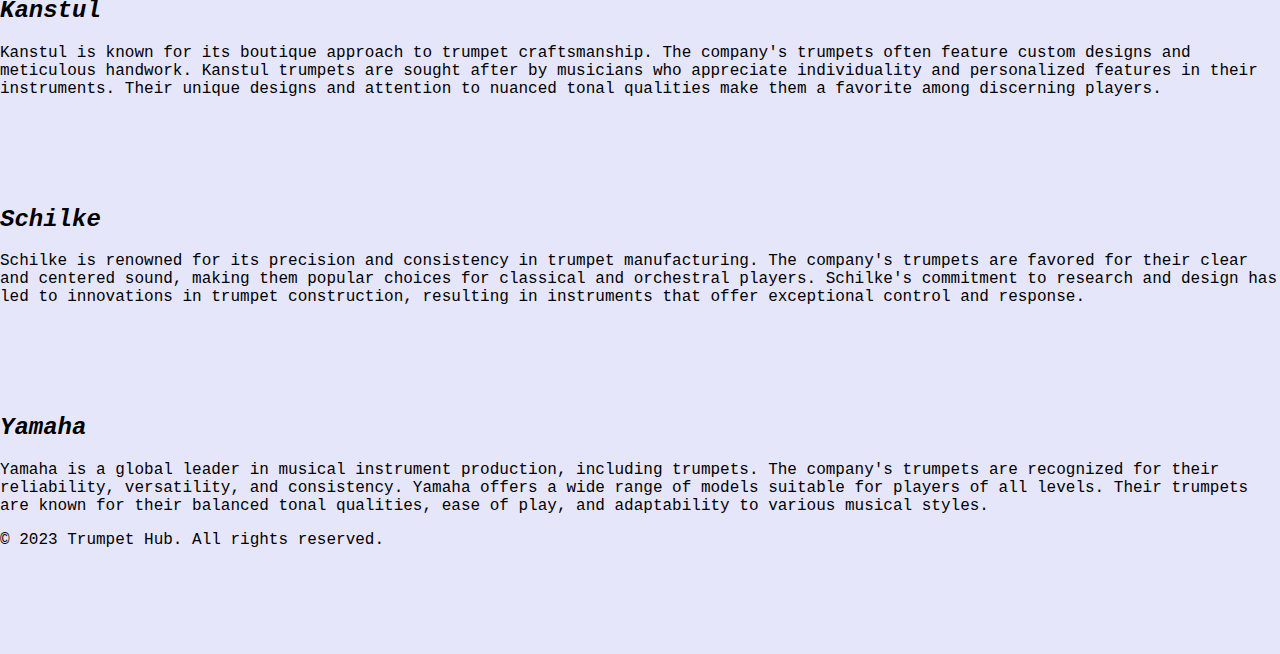
==== commit aa0a26ad: "final" ====
--- a/index.html
+++ b/index.html
@@ -6,9 +6,9 @@
 </head>
 <div id="header">
 
-    <a href="fingering_chart.html">Fingering Chart    </a>
-    <a href="masterclass.html">Masterclass    </a>
-    <a href="quiz.html">Quiz    </a>
+    <a href="fingering_chart.html">Fingering Chart</a>
+    <a href="masterclass.html">Masterclass</a>
+    <a href="quiz.html">Quiz</a>
     <a href="contact.html">Contact Us</a>
 </div>
 <html lang="en">
